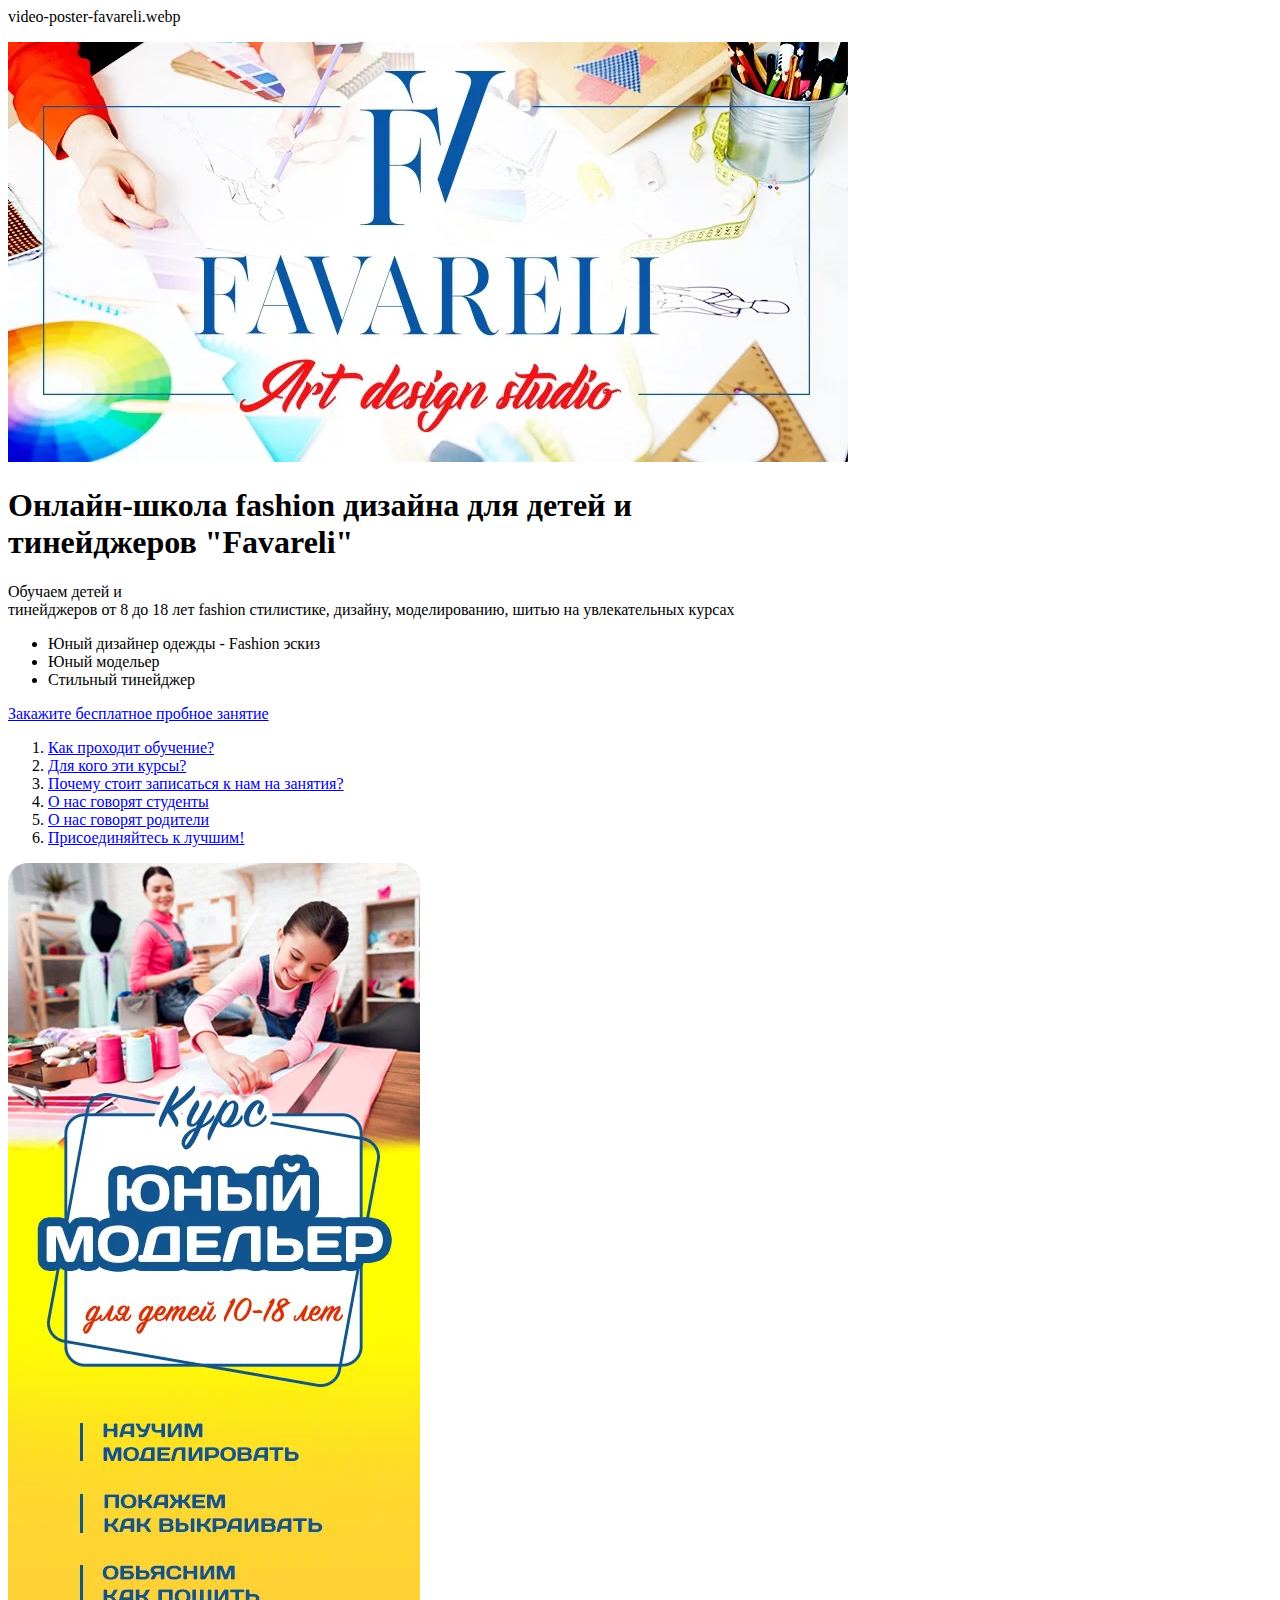
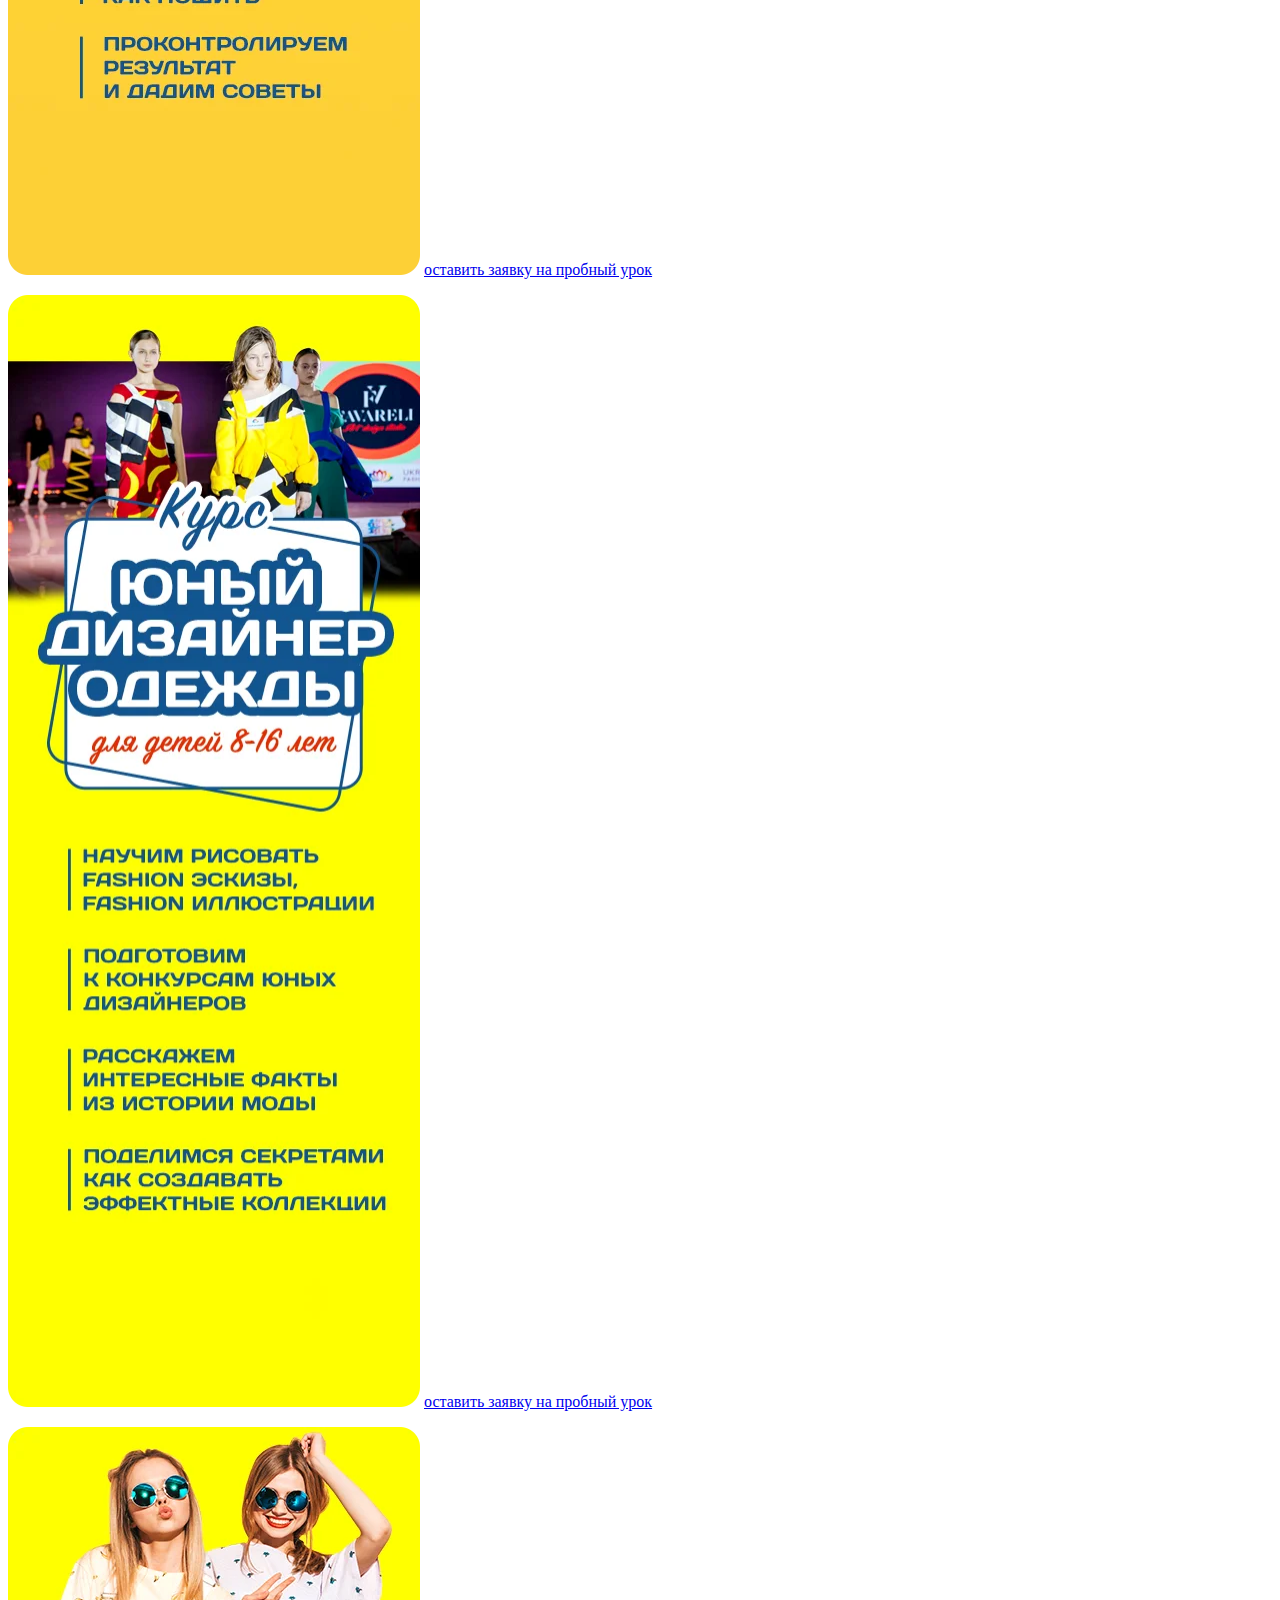
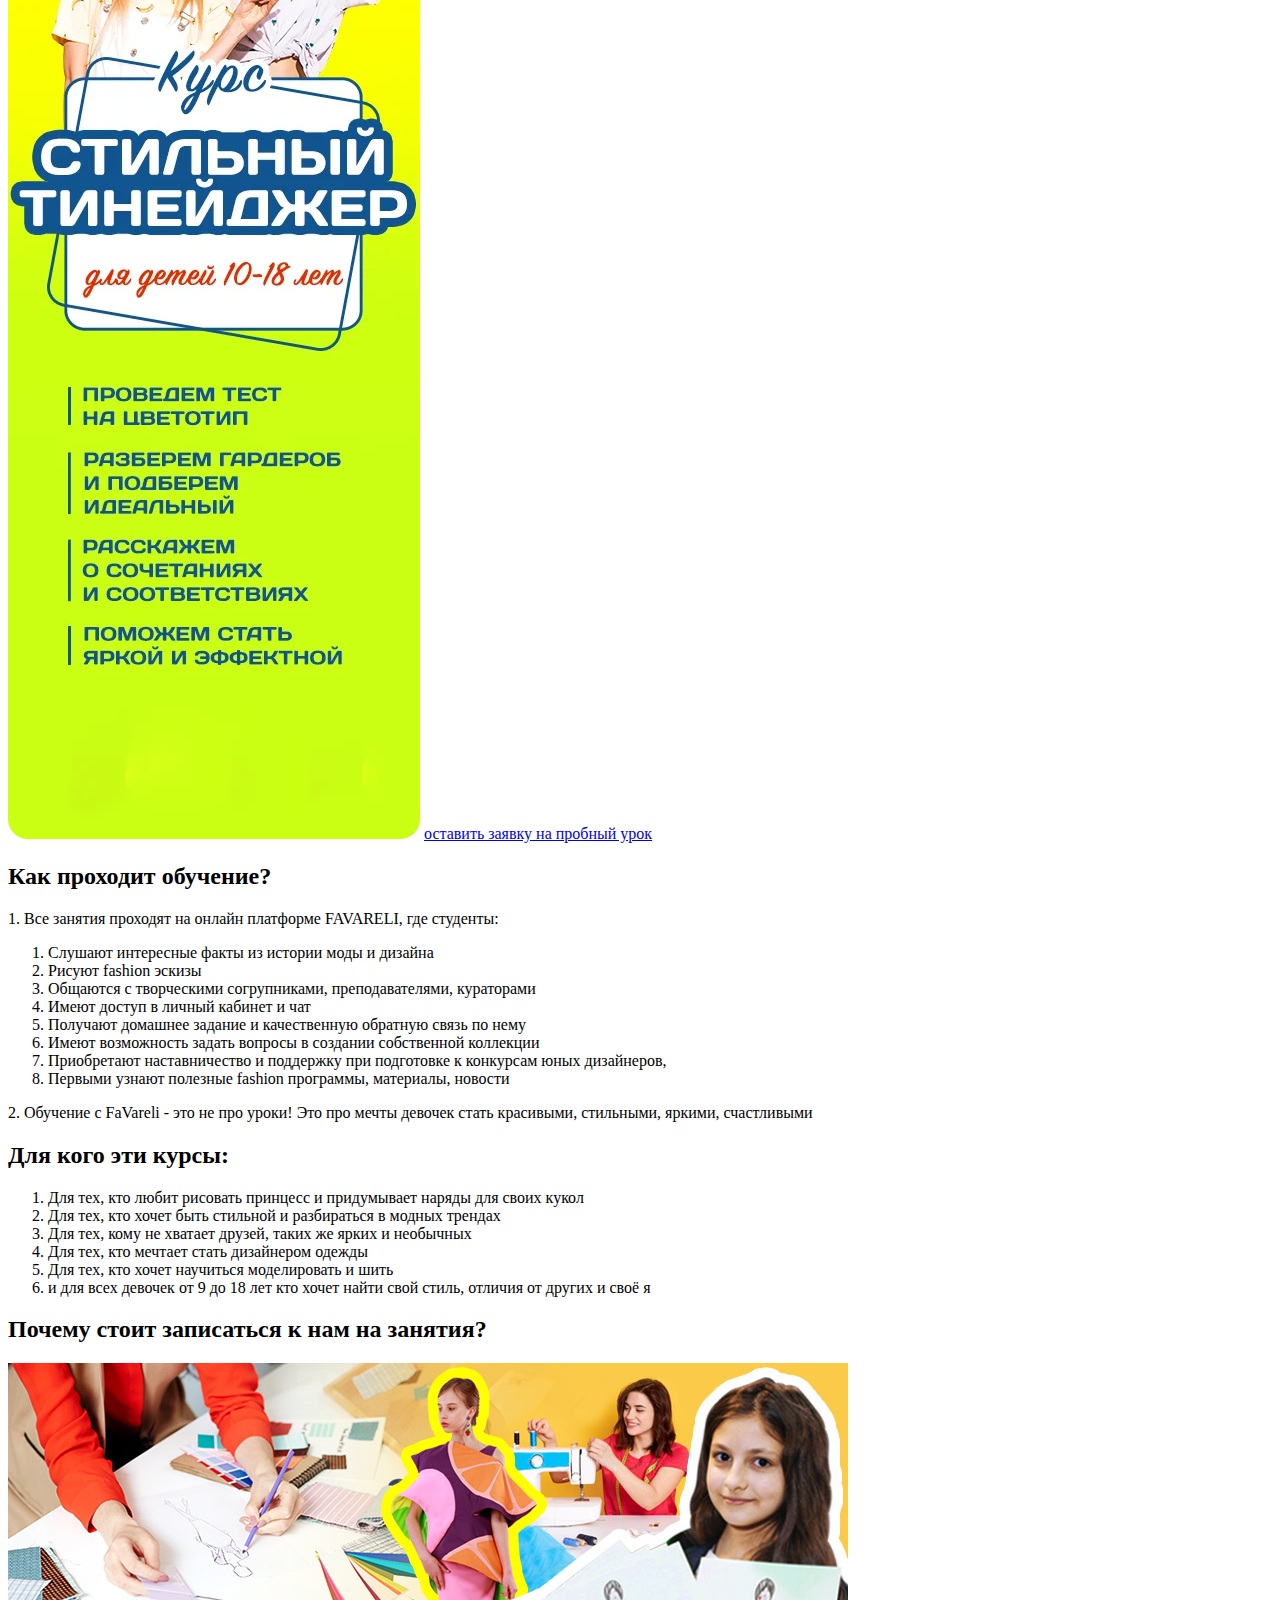
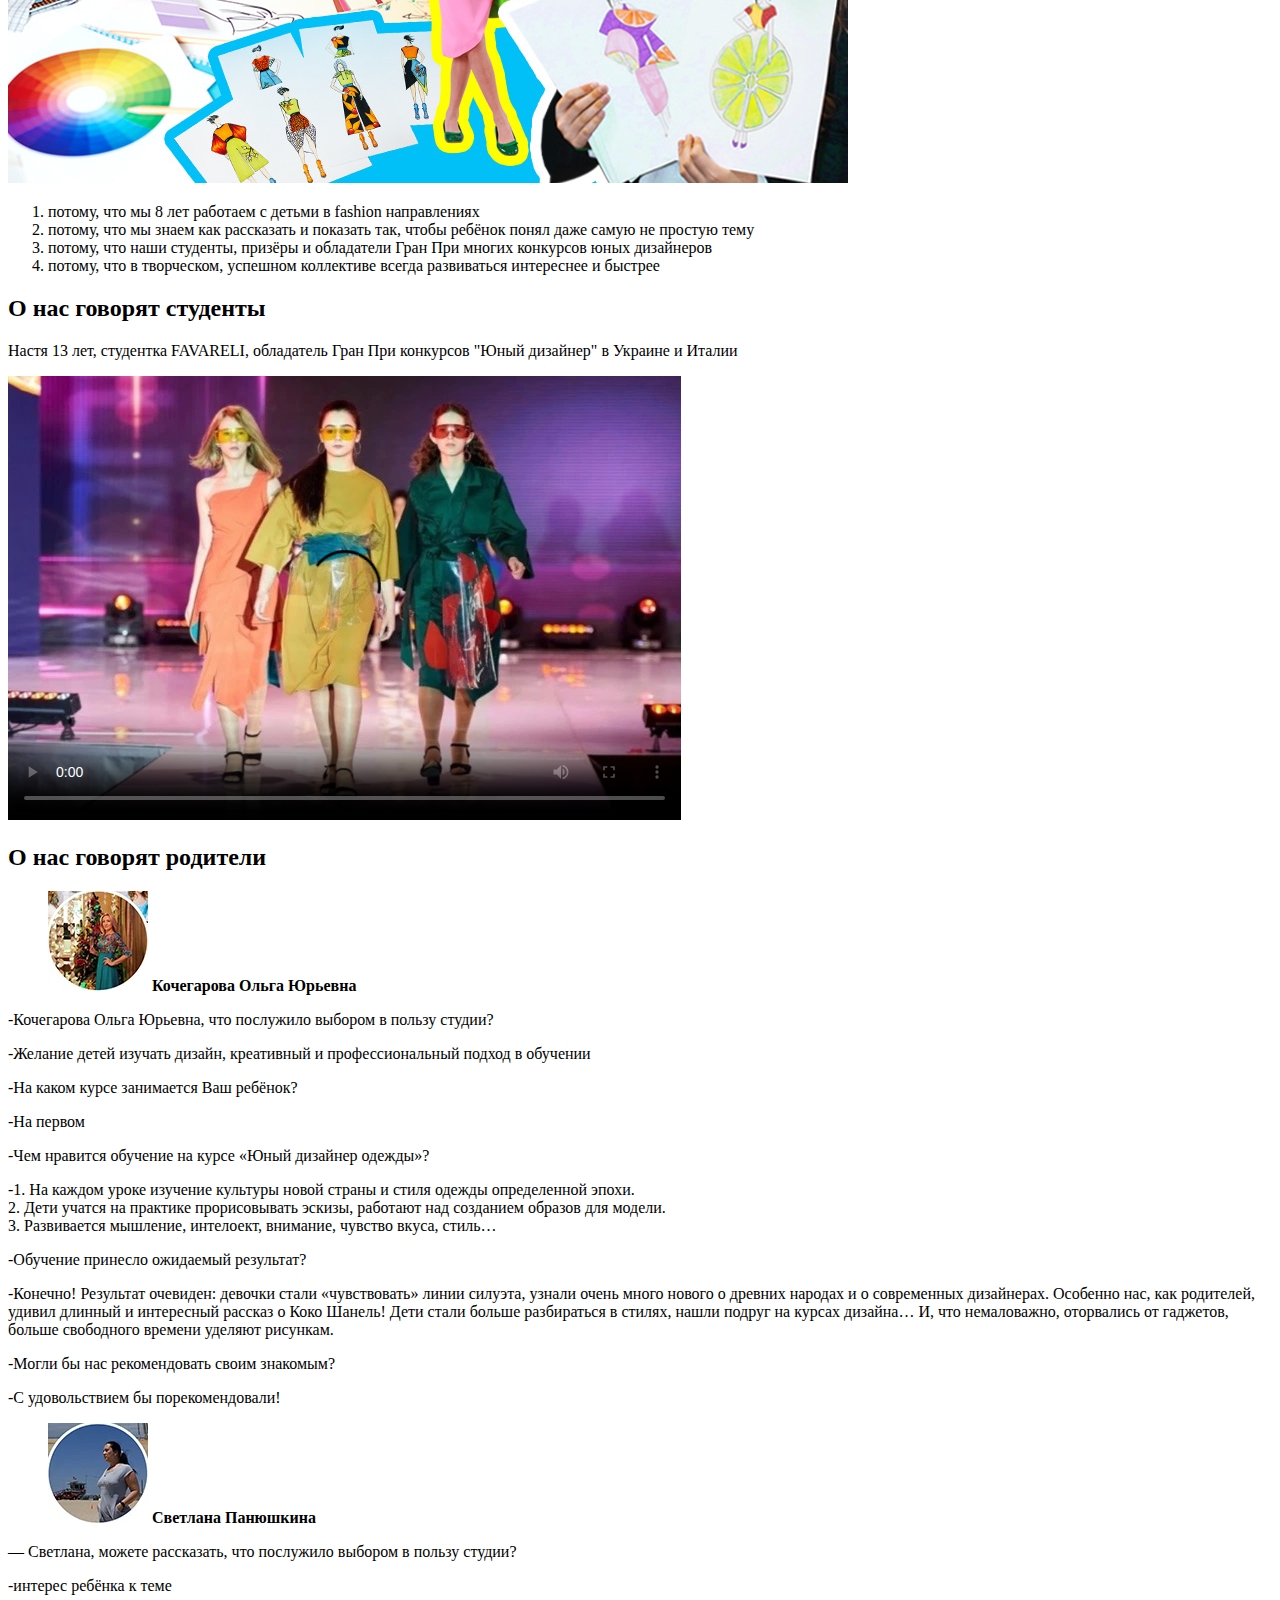
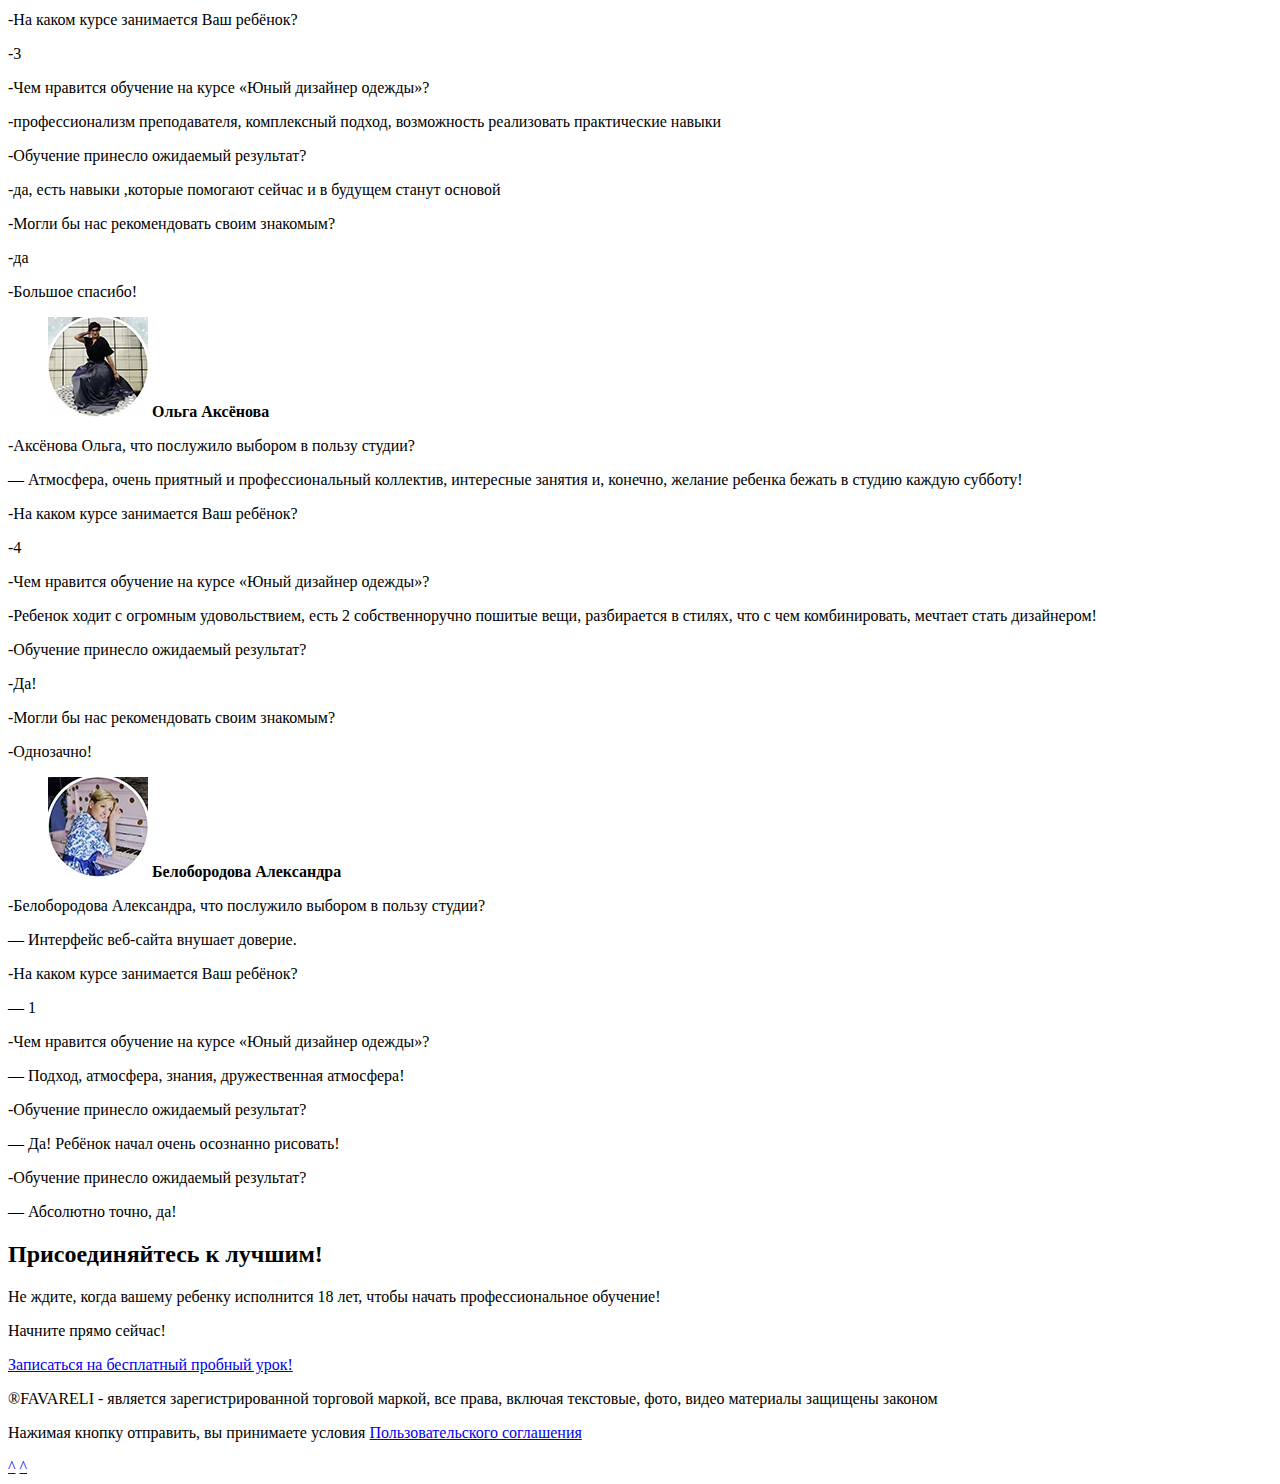
==== index.html @ 67532692 "add-high-speed-land" ====
<!doctype html>
<html class="no-js" lang="ru">
<head>
  <meta charset="utf-8">
  <link rel="icon" type="image/png" href="favicon.ico">
  <title>Онлайн-школа fashion дизайна для детей и тинейджеров Favareli</title>
  <meta name="description" content="Онлайн-школа fashion дизайна для детей и тинейджеров Favareli">
  <meta name="viewport" content="width=device-width, initial-scale=1">
  <link rel="preload" href="css/main.css" as="style">
</head>
<body>
<div id="front" class="l p">video-poster-favareli.webp
  <div class="poster-object">
    <p class="main-logo">
      <picture class="picture">
        <source srcset="./img/top-logo.webp" type="image/webp">
        <source srcset="./img/top-logo.jpg" type="image/jpeg">
        <img class="site-l" width="840" height="420" src="./img/top-logo.jpg"
             alt="Образовательный центр FaVareli">
      </picture>
    </p>
  </div>
  <h1 class="main header">Онлайн-школа fashion дизайна для детей и<br> тинейджеров "Favareli"</h1>
  <p class="intro">Обучаем детей и<br> тинейджеров от 8 до 18 лет fashion стилистике, дизайну, моделированию, шитью на
    увлекательных курсах</p>
  <ul class="directions">
    <li>Юный дизайнер одежды - Fashion эскиз</li>
    <li>Юный модельер</li>
    <li>Стильный тинейджер</li>
  </ul>
  <p class="free lesson">
    <a href="send/test/send.html">Закажите бесплатное пробное занятие</a>
  </p>
  <ol class="menu">
    <li><a href="#what">Как проходит обучение?</a></li>
    <li><a href="#who">Для кого эти курсы?</a></li>
    <li><a href="#for">Почему стоит записаться к нам на занятия?</a></li>
    <li><a href="#students">О нас говорят студенты</a></li>
    <li><a href="#parents">О нас говорят родители</a></li>
    <li><a href="#go">Присоединяйтесь к лучшим!</a></li>
  </ol>
  <div class="container">
    <div class="courses names" draggable="true">
      <p class="course name" id="courses-visible">
        <picture>
          <source srcset="./img/yunyj-modeler.webp" type="image/webp">
          <source srcset="./img/yunyj-modeler.png" type="image/png">
          <img class="uniy-modeler" width="412" height="1012" alt="Юный модельер" src="./img/yunyj-modeler.png">
        </picture>
        <a title="оставить заявку на пробный урок" class="right now one"
           href="send/modeler/send.html">оставить заявку на пробный урок</a>
      </p>
      <p class="course name">
        <picture>
          <source srcset="./img/yunyj-dizajner-odezhdy-fashion-eskiz.webp" type="image/webp">
          <source srcset="./img/yunyj-dizajner-odezhdy-fashion-eskiz.png" type="image/png">
          <img class="yunyj-dizajner" width="412" height="1112" alt="Юный дизайнер одежды - Fashion эскиз"
               src="./img/yunyj-dizajner-odezhdy-fashion-eskiz.png">
        </picture>
        <a title="оставить заявку на пробный урок" class="right now two"
           href="send/designer/send.html">оставить заявку на пробный урок</a>
      </p>
      <p class="course name">
        <picture>
          <source srcset="./img/stilnyj-tinejdzher.webp" type="image/webp">
          <source srcset="./img/stilnyj-tinejdzher.png" type="image/png">
          <img class="stilnyj-tinejdzher" width="412" height="1012" alt="Стильный тинейджер" src="./img/stilnyj-tinejdzher.png">
        </picture>
        <a title="оставить заявку на пробный урок" class="right now three"
           href="send/teenager/send.html">оставить заявку на пробный урок</a>
      </p>
    </div>
  </div>
  <div class="our lessons">
    <h2 id="what">Как проходит обучение?</h2>
    <p>1. Все занятия проходят на онлайн платформе FAVARELI, где студенты:</p>
    <ol>
      <li>Слушают интересные факты из истории моды и дизайна</li>
      <li>Рисуют fashion эскизы</li>
      <li>Общаются с творческими согрупниками, преподавателями, кураторами</li>
      <li>Имеют доступ в личный кабинет и чат</li>
      <li>Получают домашнее задание и качественную обратную связь по нему</li>
      <li>Имеют возможность задать вопросы в создании собственной коллекции</li>
      <li>Приобретают наставничество и поддержку при подготовке к конкурсам юных дизайнеров,</li>
      <li>Первыми узнают полезные fashion программы, материалы, новости</li>
    </ol>
    <p>2. Обучение с FaVareli - это не про уроки! Это про мечты девочек стать красивыми, стильными, яркими,
      счастливыми</p>
    <h2 id="who">Для кого эти курсы:</h2>
    <ol>
      <li>Для тех, кто любит рисовать принцесс и придумывает наряды для своих кукол</li>
      <li>Для тех, кто хочет быть стильной и разбираться в модных трендах</li>
      <li>Для тех, кому не хватает друзей, таких же ярких и необычных</li>
      <li>Для тех, кто мечтает стать дизайнером одежды</li>
      <li>Для тех, кто хочет научиться моделировать и шить</li>
      <li>и для всех девочек от 9 до 18 лет кто хочет найти свой стиль, отличия от других и своё я</li>
    </ol>
    <h2 id="for">Почему стоит записаться к нам на занятия?</h2>
    <p class="otzivi-logo">
      <picture>
        <source srcset="./img/otzivi-logo.jpg" type="image/jpeg">
        <source srcset="./img/otzivi-logo.webp" type="image/webp">
        <img class="otzivi-logo site-l" width="840" height="420" alt="Образовательный центр FaVareli"
             src="./img/otzivi-logo.webp">
      </picture>
    </p>
    <ol>
      <li>потому, что мы 8 лет работаем с детьми в fashion направлениях</li>
      <li>потому, что мы знаем как рассказать и показать так, чтобы ребёнок понял даже самую не простую тему</li>
      <li>потому, что наши студенты, призёры и обладатели Гран При многих конкурсов юных дизайнеров</li>
      <li>потому, что в творческом, успешном коллективе всегда развиваться интереснее и быстрее</li>
    </ol>
  </div>
  <div class="video">
    <h2 id="students">О нас говорят студенты</h2>
    <p class="they say">Настя 13 лет, студентка FAVARELI, обладатель Гран При конкурсов "Юный дизайнер" в Украине и
      Италии</p>
    <div class="poster-object">
      <div class="container">
        <video controls="" poster="./img/video-poster-favareli.webp">
          <source src="./video/video-testimotions.mp4" type="video/mp4">
        </video>
      </div>
    </div>
  </div>
  <div id="parents" class="testemotions">
    <h2>О нас говорят родители</h2>
    <div class="container">
      <div class="parents">
        <div class="emotions" id="emotions-visible">
          <figure class="photo">
            <picture>
              <source srcset="./img/olga-kochegarova.webp" type="image/webp">
              <source srcset="./img/olga-kochegarova.jpeg" type="image/jpeg">
              <img width="100" height="100" class="portrait" src="./img/olga-kochegarova.jpeg"
                   alt="Кочегарова Ольга Юрьевна">
            </picture>
            <strong class="caption-text">Кочегарова Ольга Юрьевна</strong>
          </figure>
          <p>-Кочегарова Ольга Юрьевна, что послужило выбором в пользу студии?</p>
          <p>-Желание детей изучать дизайн, креативный и профессиональный подход в обучении</p>
          <p>-На каком курсе занимается Ваш ребёнок?</p>
          <p>-На первом</p>
          <p>-Чем нравится обучение на курсе «Юный дизайнер одежды»?</p>
          <p>-1. На каждом уроке изучение культуры новой страны и стиля одежды определенной эпохи.<br>
            2. Дети учатся на практике прорисовывать эскизы, работают над созданием образов для модели.<br>
            3. Развивается мышление, интелоект, внимание, чувство вкуса, стиль…</p>
          <p>-Обучение принесло ожидаемый результат?</p>
          <p>-Конечно! Результат очевиден: девочки стали «чувствовать» линии силуэта, узнали очень много
            нового о
            древних
            народах и о современных дизайнерах. Особенно нас, как родителей, удивил длинный и интересный
            рассказ о Коко
            Шанель! Дети стали больше разбираться в стилях, нашли подруг на курсах дизайна… И, что
            немаловажно,
            оторвались
            от
            гаджетов, больше свободного времени уделяют рисункам.</p>
          <p>-Могли бы нас рекомендовать своим знакомым?</p>
          <p>-С удовольствием бы порекомендовали!</p>
        </div>
        <div class="emotions">
          <figure class="photo">
            <picture>
              <source srcset="./img/svetlana-panushkina.webp" type="image/webp">
              <source srcset="./img/svetlana-panushkina.jpeg" type="image/jpeg">
              <img width="100" height="100" class="portrait" src="./img/svetlana-panushkina.jpeg"
                   alt="Панюшкина Светлана">
            </picture>
            <strong class="caption-text">Светлана Панюшкина</strong>
          </figure>
          <p>— Светлана, можете рассказать, что послужило выбором в пользу студии?</p>
          <p>-интерес ребёнка к теме</p>
          <p>-На каком курсе занимается Ваш ребёнок?</p>
          <p>-3</p>
          <p>-Чем нравится обучение на курсе «Юный дизайнер одежды»?</p>
          <p>-профессионализм преподавателя, комплексный подход, возможность реализовать практические
            навыки</p>
          <p>-Обучение принесло ожидаемый результат?</p>
          <p>-да, есть навыки ,которые помогают сейчас и в будущем станут основой</p>
          <p>-Могли бы нас рекомендовать своим знакомым?</p>
          <p>-да</p>
          <p>-Большое спасибо!</p>
        </div>
        <div class="emotions">
          <figure class="photo">
            <picture>
              <source srcset="./img/olga-aksyonova.webp" type="image/webp">
              <source srcset="./img/olga-aksyonova.jpeg" type="image/jpeg">
              <img class="portrait" width="100" height="100" src="./img/olga-aksyonova.jpeg"
                   alt="Ольга Аксёнова">
            </picture>
            <strong class="caption-text">Ольга Аксёнова</strong>
          </figure>
          <p>-Аксёнова Ольга, что послужило выбором в пользу студии?</p>
          <p>— Атмосфера, очень приятный и профессиональный коллектив, интересные занятия и, конечно, желание
            ребенка
            бежать
            в студию каждую субботу!</p>
          <p>-На каком курсе занимается Ваш ребёнок?</p>
          <p>-4</p>
          <p>-Чем нравится обучение на курсе «Юный дизайнер одежды»?</p>
          <p>-Ребенок ходит с огромным удовольствием, есть 2 собственноручно пошитые вещи, разбирается в
            стилях, что с
            чем
            комбинировать, мечтает стать дизайнером!</p>
          <p>-Обучение принесло ожидаемый результат?</p>
          <p>-Да!</p>
          <p>-Могли бы нас рекомендовать своим знакомым?</p>
          <p>-Однозачно!</p>
        </div>
        <div class="emotions">
          <figure class="photo">
            <picture>
              <source srcset="./img/inna-beloborodova.webp" type="image/webp">
              <source srcset="./img/inna-beloborodova.jpeg" type="image/jpeg">
              <img class="portrait" width="100" height="100" src="./img/inna-beloborodova.jpeg"
                   alt="Белобородова Александра">
            </picture>
            <strong class="caption-text">Белобородова Александра</strong>
          </figure>
          <p>-Белобородова Александра, что послужило выбором в пользу студии?</p>
          <p>— Интерфейс веб-сайта внушает доверие.</p>
          <p>-На каком курсе занимается Ваш ребёнок?</p>
          <p>— 1</p>
          <p>-Чем нравится обучение на курсе «Юный дизайнер одежды»?</p>
          <p>— Подход, атмосфера, знания, дружественная атмосфера!</p>
          <p>-Обучение принесло ожидаемый результат?</p>
          <p>— Да! Ребёнок начал очень осознанно рисовать!</p>
          <p>-Обучение принесло ожидаемый результат?</p>
          <p>— Абсолютно точно, да!</p>
        </div>
      </div>
    </div>
  </div>
  <div class="let go">
    <h2 id="go">Присоединяйтесь к лучшим!</h2>
    <p>Не ждите, когда вашему ребенку исполнится 18 лет, чтобы начать
      профессиональное обучение!
    <p>Начните прямо сейчас!</p>
    <p><a href="send/test/send.html">Записаться на бесплатный пробный урок!</a></p>
  </div>
  <div id="bottom" class="footer">
    <p>&reg;FAVARELI - является зарегистрированной торговой маркой, все права, включая текстовые, фото, видео
      материалы
      защищены законом</p>
    <p class="law">Нажимая кнопку отправить, вы принимаете условия <a
      href="https://study.favareli.com.ua/polzovatelskoe-soglashenie/">Пользовательского соглашения</a></p>
  </div>
  <a id="move-down" href="#bottom">^</a>
  <a id="move" href="#front">^</a>
</div>
<script src="js/simple.js"></script>
</body>
</html>
---- css/main.css ----
@font-face {
  font-family: days;
  font-style: normal;
  font-weight: 400;
  src: local('Days'), local('Days-Regular'), url('days.woff') format('woff'), url('../css/days.ttf') format('truetype');
  font-display: swap;
}

#ie11 {
  width: 1600px;
}

body {
  background-color: #fffbf3;
  scroll-behavior: smooth;
}

.site-l, .picture, .video video {
  margin: 30px auto;
  display: block;
  border-radius: 15px;
}

h1, h2, h3 {
  color: #25292E;
  text-align: center;
}

h1, h2, h3, p, li, a, .caption-text {
  font-family: 'Days', arial, serif;
}

h2 {
  font-size: 60px;
  margin: 100px 0;
}

p, li, a {
  color: #25292E;
  font-weight: 600;
}

.intro {
  text-align: center;
  font-size: 30px;
  max-width: 795px;
  margin: 50px auto;
  background-color: rgb(17, 84, 143);
  padding: 15px 10px;
  border-radius: 15px;
  color: white;
  text-shadow: 0 0 2px rgb(0, 0, 0);
}

.directions {
  max-width: 620px;
  margin: 40px auto;
  padding: 0 10px;
}

.directions li {
  text-transform: capitalize;
}

.lessons li {
  font-weight: 100;
}

li {
  list-style-type: none;
  font-size: 30px;
  margin-left: 40px;
  margin-right: 10px;
  line-height: 45px;
}

li::before {
  content: '';
  background-color: #11548f;
  height: 20px;
  width: 20px;
  display: block;
  position: absolute;
  margin: 1.1% 0 0 -40px;
  border-radius: 10px;
}

.container .courses.names {
  max-width: 500px;
  margin: auto;
}

.free.lesson {
  text-align: center;
  margin-top: 0;
}

#front .menu {
  max-width: 759px;
  margin: 100px auto;
  padding: 0 40px;
}

.menu ::before {
  background-color: red;
  border-radius: 5px;
}

.menu a {
  display: block;
  padding: 5px 20px;
  border-radius: 5px;
  transition: all .7s;
}

.menu a:hover {
  background-color: #5d53ff;
  color: white;
  text-shadow: 0 0 4px #000;
  box-shadow: 0 0 3px 1px #000;
  text-decoration: none;
}

.menu li:hover::before {
  background-color: #5d53ff;
  transition: background-color .7s;
  box-shadow: 0 0 3px 1px #000;
}

a:visited {
  opacity: .5
}

.free.lesson a {
  border: 2px solid #11548f;
  text-decoration: none;
  border-radius: 10px;
  display: inline-block;
  padding: 15px;
  font-size: 25px;
  margin: 0 5px;
  background-color: rgba(255, 255, 0, 0.25);
  transition: all .7s;
}

.free.lesson a:hover {
  background-color: #f8fe00;
  color: #11548f;
}

.main.header {
  text-shadow: 0 0 2px #afafaf;
  text-align: center;
  margin: 70px auto;
  font-size: 80px;
  line-height: 90px;
  padding: 0 10px;
}

.l.p, body {
  margin: 0 auto;
  padding: 0;
}

figure.photo {
  display: flex;
  flex-direction: row;
  justify-content: center;
  align-content: center;
  align-items: center;
  margin: 30px auto;
  position: relative;
  background-color: white;
  padding: 30px 15px;
  border-radius: 8px;
}

p {
  margin: 100px 0;
  font-weight: 100;
}

.course.name {
  height: 1012px;
}

.they.say, .lessons p {
  text-align: center;
  font-size: 30px;
  padding: 0;
  margin: 60px 10px;
}

.lessons p {
  font-variant-caps: titling-caps;
  font-style: italic;
  margin: 90px 10px;
}

.right.now, .let.go a {
  position: absolute;
  left: 0;
  right: 0;
  margin: auto;
  width: 315px;
  height: auto;
  text-align: center;
  background: linear-gradient(0deg, rgb(227, 1, 1) 0%, rgb(255, 52, 52) 64%, rgb(255, 0, 0) 100%);
  color: #fff;
  text-decoration: none;
  font-size: 20px;
  border-radius: 22px;
  line-height: 22px;
  border: 2px solid #fff;
  text-transform: uppercase;
  font-weight: 900;
  padding: 8px 0;
  box-shadow: 0 5px 12px 0 #636363;
}

.right.now:hover {
  /* box-shadow: 0 -5px 12px 0 #636363; */
  /* transition: all .7s; */
}

.one, .three {
  bottom: 55px;
}

.two {
  bottom: 78px;
}

.video .container, .main-logo {
  position: relative;
  background-color: #feff01;
  padding: 100px 0;
  margin: 50px 0;
}

.poster-object {
  background-color: #feff01;
  padding: 10px 0;
}

#front .main-logo {
  margin: 0 auto;
  max-width: 1200px;
}

.main-logo, h1, h2, .video .container, .parents, div.let.go, .lessons, .container {
  max-width: 1600px;
  margin-left: auto;
  margin-right: auto;
}

.parents {
  background-color: rgba(254, 255, 1, 0.49);
  border-radius: 20px;
}

.parents, .courses.names {
  position: relative;
}

.main-logo .site-l {
  z-index: 1;
  position: relative;
  height: auto;
  width: 70%;
  max-width: 70%;
  margin: auto;
}

.video video {
  max-width: 75%;
  display: block;
  border-radius: 15px;
  position: relative;
  z-index: 3;
  margin: auto;
}

.video .container::after, .video .container::before, .main-logo::after, .main-logo::before {
  content: '';
  border: 3px solid #11548f;
  height: 80%;
  width: 80%;
  margin: auto;
  display: block;
  position: absolute;
  top: 0;
  bottom: 0;
  left: 0;
  right: 0;
  z-index: 0;
  border-radius: 5% / 10%;
}

.video .container::before, .main-logo::before {
  transform: rotate(4deg);
  background-color: transparent;
}

.video .container::after, .main-logo::after {
  transform: rotate(-3deg);
  background-color: #fff;
}

.parents p {
  line-height: 30px;
  font-size: 20px;
  margin: 15px 0;
  padding: 0 30px;
}

.emotions, .course.name {
  width: 96%;
  padding: 2%;
  height: inherit;
  background-color: white;
  display: none;
}

.emotions:nth-child(odd) {
  background-color: #fff3ac;
}

.emotions:nth-child(even) {
  background-color: #dddaff;
}

.course.name {
  margin: auto;
  padding: 0;
  width: 412px;
  height: 1112px;
  display: none;
  border-radius: 23px;
  box-shadow: 0 0 13px 8px #bfbfbf;
}

.course.name:nth-child(1) {
  background-color: #fdd036;
}

.course.name:nth-child(3) {
  background-color: #cafe12;
}

.portrait {
  border-radius: 50px;
  width: 100px;
  height: 100px;
}

.caption-text {
  font-size: 28px;
  text-align: left;
  color: rgba(17, 84, 143, 1);
  margin: 0 0 0 15px;
  max-width: 241px;
}

.cta.go.intro a {
  display: block;
  background: linear-gradient(0deg, rgb(227, 1, 1) 0%, rgb(255, 52, 52) 64%, rgb(255, 0, 0) 100%);
  padding: 10px 15px;
  text-align: center;
  color: white;
  border-radius: 10px;
  font-weight: 900;
  font-size: 20px;
  text-decoration: none;
  margin: 10px auto;
  text-shadow: 0 0 7px #000;
  width: 300px;
  box-shadow: 5px 5px 12px 0 #636363;
  border: 2px solid #fff;
}

.let.go {
  background-color: transparent;
  padding: 5px 10px;
  margin: 30px 5px;
  border-radius: 15px;
}

.let.go h2, .video h2, .testemotions h2, .our.lessons h2 {
  position: relative;
  color: #fff;
  text-shadow: 0 0 4px black;
  padding: 0 20px;
}

.let.go h2::before, .let.go h2::after, .video h2::before, .video h2::after, .testemotions h2::after, .testemotions h2::before, .our.lessons h2::before, .our.lessons h2::after {
  content: '';
  border: 3px solid rgba(17, 84, 143, 0.83);
  width: 97%;
  height: 117%;
  display: block;
  border-radius: 15px;
  position: absolute;
  transform: rotate(1deg);
  left: 0;
  right: 0;
  top: -6px;
  margin: auto;
  z-index: -1;
}

.let.go h2::after, .video h2::after, .testemotions h2::after, .our.lessons h2::after {
  transform: rotate(-1deg);
  background-color: rgba(17, 84, 143, 0.83);
}

.let.go p {
  font-size: 40px;
  margin: 30px 20px;
}

.let.go a {
  display: block;
  position: static;
  margin: auto;
}

.let.go a:hover, .right.now:hover {
  color: #c2c3fb;
  border-color: #2200ff;
  transition: all .7s;
}

.footer {
  border-top: 1px solid #9d9d9d;
  padding: 20px 10px;
  margin: 20px 0 0;
  background-color: #e2e2e2;
}

.footer p {
  font-size: 10px;
  text-align: center;
  margin: 10px 0;
}

.law {
  margin: 0;
}

@media (max-width: 400px) {
  #front h1, #front h2, #front p, #front li, #front a {
    font-size: 20px;
    line-height: 25px;
  }

  #front h1 {
    font-size: 30px;
    line-height: 35px;
  }

  .emotions {
    width: auto;
    margin: auto;
  }

  .uniy-modeler {
    width: 282px;
    height: 692px;
  }

  .yunyj-dizajner {
    width: 412px;
    height: 1112px;
  }

  .stilnyj-tinejdzher {
    width: 412px;
    height: 1012px;
  }

  .otzivi-logo {
    width: 300px;
    height: 150px;
  }
}

@media (max-width: 450px) {
  #front .courses.names, #front .container {
    width: 100%;
  }

  #front .courses.names {
    width: inherit;
    height: auto;
  }

  .courses .course.name {
    width: 100%;
    height: auto;
  }

  .courses .course.name img {
    width: 100%;
  }

  .right.now {
    width: 96%;
    bottom: 5%;
  }
}

@media (max-width: 1600px) {
  .courses.names {
    height: 1120px;
  }
}

@media (min-width: 1240px) {
  .container .courses.names {
    width: 1236px;
    max-width: 1236px;
    display: flex;
    flex-direction: row;
    align-items: center;
  }

  .courses .prev, .courses .next, #move-down.hide {
    display: none;
  }

  #move-down.un-hide {
    display: block;
  }

  .course.name {
    display: block;
    position: relative;
  }

  #front .names .prev, #front .names .next {
    display: none;
  }

  #front .container .course.name {
    display: block;
    position: relative;
    margin: initial;
  }

  .course.name:nth-child(1), .course.name:nth-child(3), .course.name:nth-child(1) img, .course.name:nth-child(3) img {
    height: 1012px;
    width: 412px;
  }
}

@media (max-width: 839px) {
  #courses-visible {
    animation-duration: 2s;
    animation-name: slidein;
  }
}

@media (min-width: 840px) and (max-width: 1239px) {
  .container .courses.names {
    display: flex;
    width: 830px;
    max-width: 830px;
  }

  #courses-visible + .course.name {
    display: block;
  }

  .course.name {
    position: relative;
  }

  #front #courses-visible, #front .course.name {
    position: relative;
  }

  #front #courses-visible, #front #courses-visible + .course.name {
    display: block;
  }

  #front p.course.name {
    display: none;
  }

  #front .course.name {
    display: block;
  }

  #front .two {
    bottom: 55px;
  }
}

@media (max-width: 1150px) {
  .main-logo .site-l, .otzivi-logo .site-l {
    width: 70%;
    height: auto;
    margin: 6% auto;
  }
}

@media (max-width: 900px) {
  .main.header {
    font-size: 45px;
    line-height: 50px;
  }

  #front h2 {
    font-size: 30px;
    margin: 80px 5px 30px;
    padding: 15px 10px;
  }

  .let.go p, p {
    font-size: 20px;
    margin: 20px auto;
  }

  .intro {
    margin-right: 15px;
    margin-left: 15px;
  }

  .video .container, .main-logo {
    padding: 10px 0;
  }

  .video .container {
    padding: 40px 0;
  }
}

@media (max-width: 300px) {
  h1, h2, ul, p.intro, ul.directions, div.cta.go.intro {
    margin-right: 5px;
    margin-left: 5px;
  }

  #front .let.go a {
    width: auto;
  }

  #front h2 {
    word-break: break-all;
  }

  .courses.names {
    height: auto;
  }
}

@media (max-width: 650px) {
  div.let.go {
    margin: 0;
  }

  .main.header, .intro, .let.go h2, .video h2, .testemotions h2, .our.lessons h2 {
    font-size: 25px;
    margin: 40px auto;
  }

  .main.header {
    font-size: 35px;
  }

  .intro {
    margin-left: 5px;
    margin-right: 5px;
  }

  p, .they.say, .lessons p, li, a, .caption-text {
    font-size: 20px;
    line-height: 25px;
    margin: 5px auto;
  }

  .free.lesson {
    margin: 40px auto;
  }

  #front ol {
    margin: 40px 10px;
    padding: 0;
  }

  li::before {
    margin-left: -30px;
    margin-top: 10px;
    width: 15px;
  }

  figure.photo {
    flex-direction: column;
    align-items: center;
  }

  .caption-text {
    text-align: center;
  }

  .parents p {
    font-size: 15px;
    line-height: 25px;
  }
}

a#move, a#move-down {
  display: block;
  position: fixed;
  height: 40px;
  line-height: 50px;
  width: 40px;
  background-color: #ec1111;
  bottom: 5px;
  right: 5px;
  font-size: 40px;
  text-align: center;
  border-radius: 5px;
  text-decoration: none;
  opacity: 0.2;
  z-index: 1;
  color: #fff;
}

a#move:hover, #move-down:hover {
  opacity: 1;
}

#move-down {
  top: 5px;
  transform: rotate(180deg);
}

span.prev, span.next {
  background: url(../img/prev.png) center no-repeat transparent;
  display: block;
  width: 30px;
  position: absolute;
  top: 0;
  bottom: 0;
  margin: auto;
  z-index: 1;
  height: 100%;
}

span.prev {
  left: 0;
}

span.prev:hover, span.next:hover {
  box-shadow: 0 0 2px black;
  background-color: rgba(233, 255, 0, 0.24);
  transition: all .7s;
}

span.prev:active, span.next:active {
  background-color: rgb(255, 0, 0);
}

span.next {
  background: url(../img/next.png) center no-repeat transparent;
  right: 0;
}

#emotions-visible, #courses-visible {
  display: block;
}

#emotions-visible, #courses-visible {
  animation: Emotions 1s;
}

#courses-visible + p, .disappear {
  animation-duration: 2s;
  animation-name: slidein;
}

@keyframes slidein {
  from {
    opacity: 0;
  }

  to {
    opacity: 1;
  }
}


@keyframes Emotions {
  from {
    opacity: 0;
    filter: grayscale(100%) brightness(10) blur(20px);
  }

  to {
    opacity: 1;
    filter: grayscale(0) brightness(1) blur(0);
  }
}
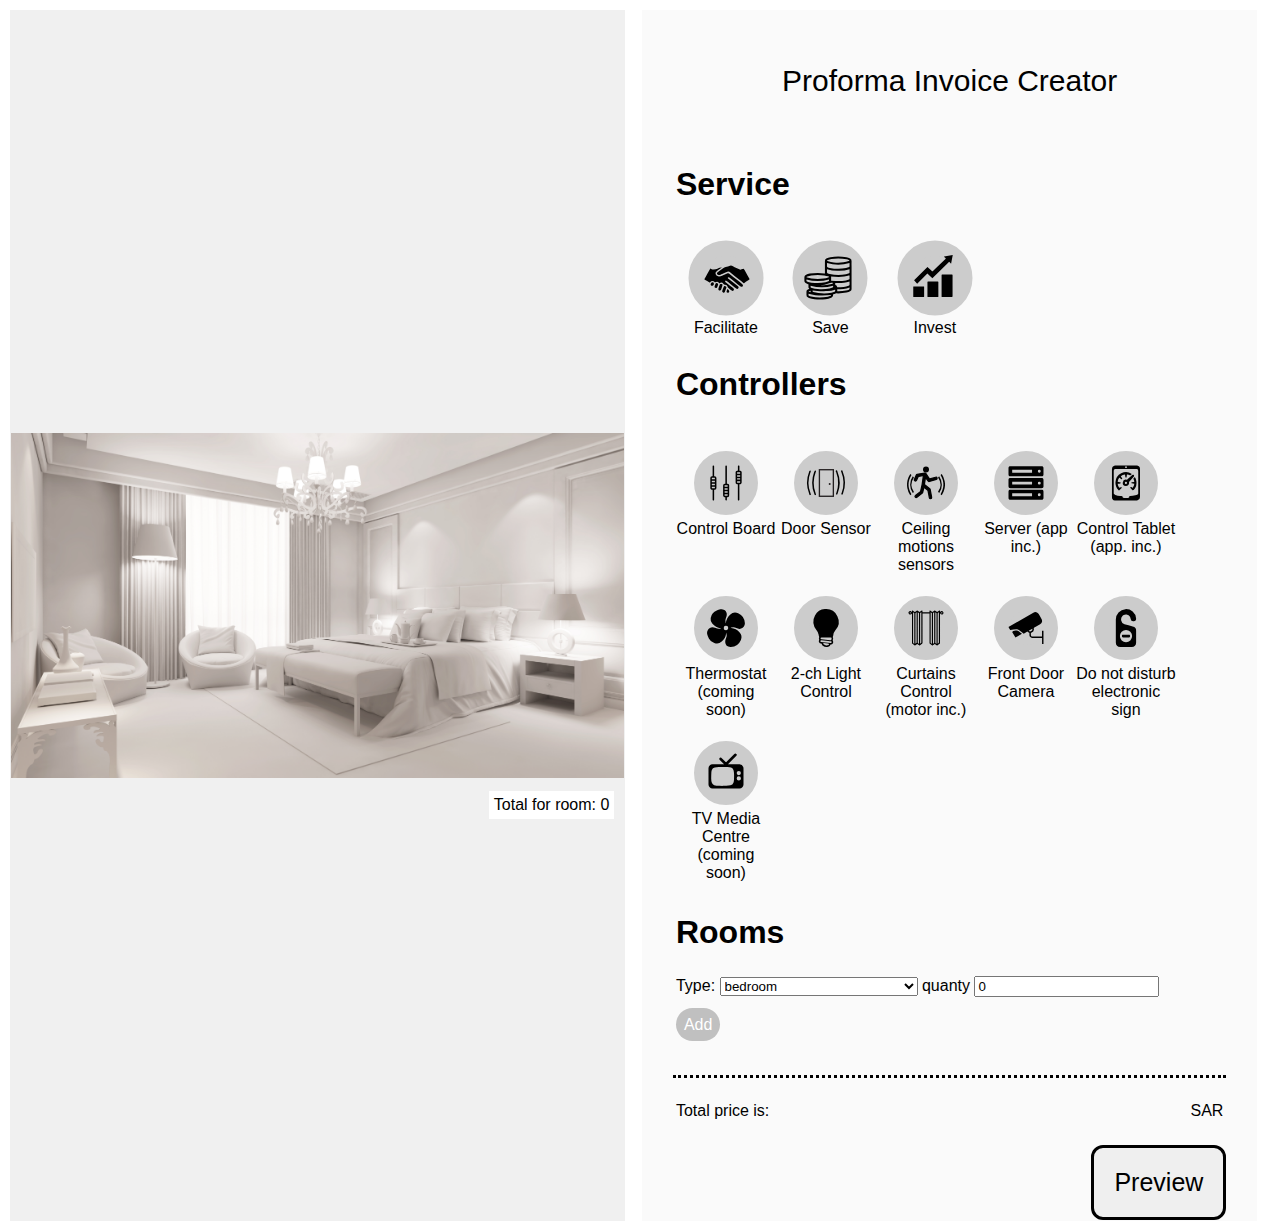
==== commit 297688a5: "add-high-speed-land" ====
--- a/index.html
+++ b/index.html
@@ -1,255 +1,363 @@
 <!doctype html>
-<html class="no-js" lang="ru">
+<html lang="en" class="no-js">
 <head>
-  <meta charset="utf-8">
-  <link rel="icon" type="image/png" href="favicon.ico">
-  <title>Онлайн-школа fashion дизайна для детей и тинейджеров Favareli</title>
-  <meta name="description" content="Онлайн-школа fashion дизайна для детей и тинейджеров Favareli">
-  <meta name="viewport" content="width=device-width, initial-scale=1">
-  <link rel="preload" href="css/main.css" as="style">
+  <link rel="icon" href="http://archiwum.zip/favicon.ico" type="image/x-icon">
+  <meta charset="UTF-8">
+  <meta name="viewport" content="width=device-width, initial-scale=1, maximum-scale=1, user-scalable=no">
+  <link rel="stylesheet" href="css/reset.css"> <!-- CSS reset -->
+  <link rel="stylesheet" href="css/style.css"> <!-- Resource style -->
+  <link rel="stylesheet" type="text/css" href="css/normalize.css">
+  <link rel="stylesheet" type="text/css" href="css/demo.css">
+  <link rel="stylesheet" type="text/css" href="css/component.css">
+  <title>Proforma Invoice Creator</title>
 </head>
+
 <body>
-<div id="front" class="l p">video-poster-favareli.webp
-  <div class="poster-object">
-    <p class="main-logo">
-      <picture class="picture">
-        <source srcset="./img/top-logo.webp" type="image/webp">
-        <source srcset="./img/top-logo.jpg" type="image/jpeg">
-        <img class="site-l" width="840" height="420" src="./img/top-logo.jpg"
-             alt="Образовательный центр FaVareli">
-      </picture>
-    </p>
+<div class="dont-print-no" id="cakeform">
+  <tbody>
+  <table width="99%">
+    <tr>
+      <td bgcolor="#f0f0f0" width="49%">
+        <div class="cd-product-wrapper">
+          <img class="room-total" src="img/cd-app-image.jpg" alt="Preview image">
+          <ul>
+            <li id="ControllersMap0" class="cd-single-point" style="display: none;">
+              <a class="cd-img-replace" href="#0">More</a>
+              <div class="cd-more-info cd-top">
+                <h2>Control Board</h2>
+                <p><img src="img/label/1.jpg">
+                <div style="height:140px;width:190px;border:0px solid #ccc;font:14px/26px helvetica neue ;overflow:auto;">
+                  The XO1 Control Board 4.2 is a fully customisable board that was designed by XO1
+                  engineers to control main power of the property that includes all lightings and air
+                  conditioning. It reads the room temperature, motion activity in the room, and door
+                  status and makes the decision whether to switch the power on or off using
+                  pre-defined paramaters (such as turn AC on when the temperature is 40 degrees). This
+                  board is fitted above the ceiling in a plastic box and requires to be connected to
+                  the mains Contactor (Relay) in additino to an emergency switch. Unit price is 400
+                  SAR.
+                </div>
+                </p>
+                <a href="#0" class="cd-close-info cd-img-replace">Close</a>
+              </div>
+            </li> <!-- .cd-single-point -->
+
+            <li id="ControllersMap1" class="cd-single-point" style="display: none;">
+              <a class="cd-img-replace" href="#0">More</a>
+              <div class="cd-more-info cd-top">
+                <h2>Door Sensor</h2>
+                <p><img src="img/label/1.jpg">
+                <div style="height:140px;width:190px;border:0px solid #ccc;font:14px/26px helvetica neue ;overflow:auto;">
+                  Door sensors are fitted next to the main door of the property. It is required to
+                  monitor presence of people inside the room by checking motion after each door
+                  movement, if there is a movement right after the door was closed, then a person or
+                  more have just come inside the room and according to that the power will remain on
+                  until the door the open again and vice versa. It requires The Control Board to
+                  operate. Unit Price: 150 SAR.
+                </div>
+                </p>
+                <a href="#0" class="cd-close-info cd-img-replace">Close</a>
+              </div>
+            </li> <!-- .cd-single-point -->
+
+            <li id="ControllersMap2" class="cd-single-point" style="display: none;">
+              <a class="cd-img-replace" href="#0">More</a>
+              <div class="cd-more-info cd-bottom">
+                <h2>Ceiling motions sensors</h2>
+                <p><img src="img/label/1.jpg">
+                <div style="height:140px;width:190px;border:0px solid #ccc;font:14px/26px helvetica neue ;overflow:auto;">
+                  The motion sensors detect change in heat within its range and thus knows whether
+                  there is someone in the room or not. Using the Control Board it can turn the power
+                  on or off depending on presence of people in the room. Price includes sensors to
+                  cover the whole room (2-3 max): 400 SAR.
+                </div>
+                </p>
+                <a href="#0" class="cd-close-info cd-img-replace">Close</a>
+              </div>
+            </li> <!-- .cd-single-point -->
+
+            <li id="ControllersMap3" class="cd-single-point" style="display: none;">
+              <a class="cd-img-replace" href="#0">More</a>
+              <div class="cd-more-info cd-right">
+                <h2>Server (app inc.)</h2>
+                <p><img src="img/label/1.jpg">
+                <div style="height:140px;width:190px;border:0px solid #ccc;font:14px/26px helvetica neue ;overflow:auto;">
+                  Each server can monitor and control up to 4 adjacent rooms. A server control power
+                  on and off, sets conditional commands (e.g. turn power on at 4pm or at 40 degrees
+                  temperature), and monitors the room data such as check in and out timings, compare
+                  to the registry, check door, power, motion sensors status and records of this to
+                  produce weekly/monthyl reports. Unit price per room (min 4 rooms): 500 SAR.
+                </div>
+                </p>
+                <a href="#0" class="cd-close-info cd-img-replace">Close</a>
+              </div>
+            </li> <!-- .cd-single-point -->
+
+            <li id="ControllersMap4" class="cd-single-point" style="display: none;">
+              <a class="cd-img-replace" href="#0">More</a>
+              <div class="cd-more-info cd-left">
+                <h2>Control Tablet (app. inc.)</h2>
+                <p><img src="img/label/1.jpg">
+                <div style="height:140px;width:190px;border:0px solid #ccc;font:14px/26px helvetica neue ;overflow:auto;">
+                  This conttol tablet to be fixated on a wall to enable control and monitor different
+                  devices around the room. For a small extra charge it can be customised to include
+                  ads from that get you more revenvue. Unit Price 1000 SAR.
+                </div>
+                </p>
+                <a href="#0" class="cd-close-info cd-img-replace">Close</a>
+              </div>
+            </li> <!-- .cd-single-point -->
+
+            <li id="ControllersMap5" class="cd-single-point" style="display: none;">
+              <a class="cd-img-replace" href="#0">More</a>
+              <div class="cd-more-info cd-right">
+                <h2>Thermostat (coming soon)</h2>
+                <p><img src="img/label/1.jpg">
+                <div style="height:140px;width:190px;border:0 solid #ccc;font:14px/26px helvetica neue ;overflow:auto;">
+                  Coming soon. XO1 smart thermostate that understands your behaviour and sets the room
+                  the room temperature to what you need automatically.
+                </div>
+                </p>
+                <a href="#0" class="cd-close-info cd-img-replace">Close</a>
+              </div>
+            </li> <!-- .cd-single-point -->
+
+            <li id="ControllersMap6" class="cd-single-point" style="display: none;">
+              <a class="cd-img-replace" href="#0">More</a>
+              <div class="cd-more-info cd-bottom">
+                <h2>2-ch Light Control</h2>
+                <p><img src="img/label/1.jpg">
+                <div style="height:140px;width:190px;border:0px solid #ccc;font:14px/26px helvetica neue ;overflow:auto;">
+                  The fully dimmable light control offers 0-100% dimming lighting control for up 2
+                  channels in your room. It requires the Control Tablet or wall-fitted switches (not
+                  included). Price per 2-channels: 250 SAR
+                </div>
+                </p>
+                <a href="#0" class="cd-close-info cd-img-replace">Close</a>
+              </div>
+            </li> <!-- .cd-single-point -->
+
+            <li id="ControllersMap7" class="cd-single-point" style="display: none;">
+              <a class="cd-img-replace" href="#0">More</a>
+              <div class="cd-more-info cd-right">
+                <h2>Curtains Control (motor inc.)</h2>
+                <p><img src="img/label/1.jpg">
+                <div style="height:140px;width:190px;border:0px solid #ccc;font:14px/26px helvetica neue ;overflow:auto;">
+                  This device enables control over a pair of curtains, it requires a very specific
+                  type of sliding curtains (site survey required). Curtains could be controlled using
+                  the tablet or using wall-fitted switches (not included). Motors included. Unit price
+                  per pair of curtains: 900 SAR
+                </div>
+                </p>
+                <a href="#0" class="cd-close-info cd-img-replace">Close</a>
+              </div>
+            </li> <!-- .cd-single-point -->
+
+            <li id="ControllersMap8" class="cd-single-point" style="display: none;">
+              <a class="cd-img-replace" href="#0">More</a>
+              <div class="cd-more-info cd-top">
+                <h2>Front Door Camera</h2>
+                <p><img src="img/label/1.jpg">
+                <div style="height:140px;width:190px;border:0px solid #ccc;font:14px/26px helvetica neue ;overflow:auto;">
+                  This device requires the tablet, where the user can view who is outside teh door and
+                  unlock the door for them (requires an extra device- not included) without walking to
+                  the door. Unit Price: 400 SAR
+                </div>
+                </p>
+                <a href="#0" class="cd-close-info cd-img-replace">Close</a>
+              </div>
+            </li> <!-- .cd-single-point -->
+
+            <li id="ControllersMap9" class="cd-single-point" style="display: none;">
+              <a class="cd-img-replace" href="#0">More</a>
+              <div class="cd-more-info cd-top">
+                <h2>Do not disturb sign</h2>
+                <p><img src="img/label/1.jpg">
+                <div style="height:140px;width:190px;border:0px solid #ccc;font:14px/26px helvetica neue ;overflow:auto;">
+                  This electronic sign enables the user to choose whether they need the room cleaned
+                  or put on a do not disturb sign. It includes a bell. Unit price: 450 SAR
+                </div>
+                </p>
+                <a href="#0" class="cd-close-info cd-img-replace">Close</a>
+              </div>
+            </li> <!-- .cd-single-point -->
+
+            <li id="ControllersMap10" class="cd-single-point" style="display: none;">
+              <a class="cd-img-replace" href="#0">More</a>
+              <div class="cd-more-info cd-right">
+                <h2>TV Media Centre (coming soon)</h2>
+                <p><img src="img/label/1.jpg">
+                <div style="height:140px;width:190px;border:0px solid #ccc;font:14px/26px helvetica neue ;overflow:auto;">
+                  Coming soon, fully integratable TV Media Centre that TV streaming services (such as
+                  Netflix -requires internet connection) and much more.
+                </div>
+                </p>
+                <a href="#0" class="cd-close-info cd-img-replace">Close</a>
+              </div>
+            </li> <!-- .cd-single-point -->
+          </ul>
+
+        </div> <!-- .cd-product-wrapper --></td>
+      <td width="1%" bgcolor="#ffffff"></td>
+      <td width="49%" bgcolor="#fafafa">
+        <header>
+          <h1>Proforma Invoice Creator</h1>
+        </header>
+
+
+        <div class="container main">
+          <table width="95%">
+            <tr>
+              <td><h1>Service</h1>
+
+                <div>
+
+
+                  <input type="checkbox" id="service0" name="service0"/>
+                  <label class="service0" for='service0'>Facilitate</label>
+
+                  <input type="checkbox" id="service1" name="service1"/>
+                  <label class="service1" for='service1'>Save</label>
+
+                  <input type="checkbox" id="service2" name="service2"/>
+                  <label class="service2" for='service2'>Invest</label>
+                </div>
+                <!--</p>-->
+              </td>
+
+
+            </tr>
+
+            <tr>
+              <td>
+
+
+              </td>
+            </tr>
+
+
+            <tr>
+              <td><h1>Controllers</h1>
+                <p>
+                <div class="controllers">
+                  <input type="checkbox" id="controllers0" name="controllers0"/>
+                  <label for='controllers0' class="inlinelabel0">Control Board</label>
+
+                  <input type="checkbox" id="controllers1" name="controllers1"/>
+                  <label class="inlinelabel1" for='controllers1'>Door Sensor</label>
+
+                  <input type="checkbox" id="controllers2" name="controllers2"/>
+                  <label class="inlinelabel2" for='controllers2'>Ceiling motions sensors</label>
+
+                  <input type="checkbox" id="controllers3" name="controllers3"/>
+                  <label class="inlinelabel3" for='controllers3'>Server (app inc.)</label>
+
+                  <input type="checkbox" id="controllers4" name="controllers4"/>
+                  <label class="inlinelabel4" for='controllers4'>Control Tablet (app. inc.)</label>
+
+                  <input type="checkbox" id="controllers5" name="controllers5"/>
+                  <label for="controllers5" class="inlinelabel5">Thermostat (coming soon)</label>
+
+                  <input type="checkbox" id="controllers6" name="controllers6"/>
+                  <label class="inlinelabel6" for='controllers6'>2-ch Light Control</label>
+
+                  <input type="checkbox" id="controllers7" name="controllers7"/>
+                  <label class="inlinelabel7" for='controllers7'>Curtains Control (motor inc.)</label>
+
+                  <input type="checkbox" id="controllers8" name="controllers8"/>
+                  <label class="inlinelabel8" for='controllers8'>Front Door Camera</label>
+
+                  <input type="checkbox" id="controllers9" name="controllers9"/>
+                  <label class="inlinelabel9" for='controllers9'>Do not disturb electronic
+                    sign</label>
+
+                  <input type="checkbox" id="controllers10" name="controllers10"/>
+                  <label class="inlinelabel10" for='controllers10'>TV Media Centre (coming
+                    soon)</label>
+                </div>
+                </p>
+              </td>
+            </tr>
+
+
+            <tr>
+              <td class="invoice maker"><h1>Rooms</h1>
+
+
+                Type:
+                <select title="Please make your coice" id="2room" name="2room">
+                  <option value="bedroom">bedroom</option>
+                  <option value="1 bedroom + living room suite">1 bedroom + living room suite</option>
+                  <option value="2 bedroom + living room suite">2 bedroom + living room suite</option>
+                  <option value="3 bedroom + living room suite">3 bedroom + living room suite</option>
+                  <option value="4 bedroom + living room suite">4 bedroom + living room suite</option>
+                  <option value="5 bedroom + living room suite">5 bedroom + living room suite</option>
+                  <option value="bathroom">bathroom</option>
+                  <option value="kitchen">kitchen</option>
+                  <option value="living room">living room</option>
+                  <option value="guest room">guest room</option>
+                </select>
+
+
+                quanty <input type="text" name="quanty" id="quanty" value="0">
+                <a href="#" id="filldetails">Add </a><span id="errmsg"></span>
+
+
+                </p>
+
+
+              </td>
+            </tr>
+
+            <tr>
+              <td>
+                <BR>
+
+              </td>
+            </tr>
+
+          </table>
+
+          <div class="operation">
+            <div id="add-warranty" class="hide warranty"><span
+              class="warranty">5 Years Warranty (30%)</span><input id="warranty" class="hide"
+                                                                   name="warranty" type="checkbox"
+                                                                   value="30"></div>
+            <input class="hide" id="add-promo" class="hide add-promo" type="text" name="promocode">
+            <span id="add-promo-question" class="warranty add-promo hide">Do you have promo code?</span>
+            <div class="switch-promo"><input id="add-promo-code" class="hide" title="Promo code" id="promo"
+                                             name="promo" type="checkbox" value="30"></div>
+          </div>
+
+          <table id="testest" width="100%" height="70px">
+            <tr>
+              <td align="right">Total price is:
+                <div align="left" id="totalPrice"></div>
+              </td>
+            </tr>
+          </table>
+          <button class="progress-button">Preview<!--</INPUT>--></button>
+        </div>
+      </td>
+    </tr>
+  </table>
+</div>
+<!-- Small modal -->
+<div id="modal-hide" class="modal-dialog modal-sm" role="document">
+  <div class="modal-content">
+    <div class="modal-header">
+      <button type="button" class="close" data-dismiss="modal" aria-label="Close"><span aria-hidden="true">x</span></button>
+      <button type="button" class="reload" data-dismiss="modal" aria-label="Reload"><span aria-hidden="true">r</span></button>
+      <h4 class="modal-title" id="mySmallModalLabel">Info</h4>
+    </div>
+    <div class="modal-body">Invoice was creating. Please press button X in the top right conner and repeat all from start and/or reload the page</div>
   </div>
-  <h1 class="main header">Онлайн-школа fashion дизайна для детей и<br> тинейджеров "Favareli"</h1>
-  <p class="intro">Обучаем детей и<br> тинейджеров от 8 до 18 лет fashion стилистике, дизайну, моделированию, шитью на
-    увлекательных курсах</p>
-  <ul class="directions">
-    <li>Юный дизайнер одежды - Fashion эскиз</li>
-    <li>Юный модельер</li>
-    <li>Стильный тинейджер</li>
-  </ul>
-  <p class="free lesson">
-    <a href="send/test/send.html">Закажите бесплатное пробное занятие</a>
-  </p>
-  <ol class="menu">
-    <li><a href="#what">Как проходит обучение?</a></li>
-    <li><a href="#who">Для кого эти курсы?</a></li>
-    <li><a href="#for">Почему стоит записаться к нам на занятия?</a></li>
-    <li><a href="#students">О нас говорят студенты</a></li>
-    <li><a href="#parents">О нас говорят родители</a></li>
-    <li><a href="#go">Присоединяйтесь к лучшим!</a></li>
-  </ol>
-  <div class="container">
-    <div class="courses names" draggable="true">
-      <p class="course name" id="courses-visible">
-        <picture>
-          <source srcset="./img/yunyj-modeler.webp" type="image/webp">
-          <source srcset="./img/yunyj-modeler.png" type="image/png">
-          <img class="uniy-modeler" width="412" height="1012" alt="Юный модельер" src="./img/yunyj-modeler.png">
-        </picture>
-        <a title="оставить заявку на пробный урок" class="right now one"
-           href="send/modeler/send.html">оставить заявку на пробный урок</a>
-      </p>
-      <p class="course name">
-        <picture>
-          <source srcset="./img/yunyj-dizajner-odezhdy-fashion-eskiz.webp" type="image/webp">
-          <source srcset="./img/yunyj-dizajner-odezhdy-fashion-eskiz.png" type="image/png">
-          <img class="yunyj-dizajner" width="412" height="1112" alt="Юный дизайнер одежды - Fashion эскиз"
-               src="./img/yunyj-dizajner-odezhdy-fashion-eskiz.png">
-        </picture>
-        <a title="оставить заявку на пробный урок" class="right now two"
-           href="send/designer/send.html">оставить заявку на пробный урок</a>
-      </p>
-      <p class="course name">
-        <picture>
-          <source srcset="./img/stilnyj-tinejdzher.webp" type="image/webp">
-          <source srcset="./img/stilnyj-tinejdzher.png" type="image/png">
-          <img class="stilnyj-tinejdzher" width="412" height="1012" alt="Стильный тинейджер" src="./img/stilnyj-tinejdzher.png">
-        </picture>
-        <a title="оставить заявку на пробный урок" class="right now three"
-           href="send/teenager/send.html">оставить заявку на пробный урок</a>
-      </p>
-    </div>
-  </div>
-  <div class="our lessons">
-    <h2 id="what">Как проходит обучение?</h2>
-    <p>1. Все занятия проходят на онлайн платформе FAVARELI, где студенты:</p>
-    <ol>
-      <li>Слушают интересные факты из истории моды и дизайна</li>
-      <li>Рисуют fashion эскизы</li>
-      <li>Общаются с творческими согрупниками, преподавателями, кураторами</li>
-      <li>Имеют доступ в личный кабинет и чат</li>
-      <li>Получают домашнее задание и качественную обратную связь по нему</li>
-      <li>Имеют возможность задать вопросы в создании собственной коллекции</li>
-      <li>Приобретают наставничество и поддержку при подготовке к конкурсам юных дизайнеров,</li>
-      <li>Первыми узнают полезные fashion программы, материалы, новости</li>
-    </ol>
-    <p>2. Обучение с FaVareli - это не про уроки! Это про мечты девочек стать красивыми, стильными, яркими,
-      счастливыми</p>
-    <h2 id="who">Для кого эти курсы:</h2>
-    <ol>
-      <li>Для тех, кто любит рисовать принцесс и придумывает наряды для своих кукол</li>
-      <li>Для тех, кто хочет быть стильной и разбираться в модных трендах</li>
-      <li>Для тех, кому не хватает друзей, таких же ярких и необычных</li>
-      <li>Для тех, кто мечтает стать дизайнером одежды</li>
-      <li>Для тех, кто хочет научиться моделировать и шить</li>
-      <li>и для всех девочек от 9 до 18 лет кто хочет найти свой стиль, отличия от других и своё я</li>
-    </ol>
-    <h2 id="for">Почему стоит записаться к нам на занятия?</h2>
-    <p class="otzivi-logo">
-      <picture>
-        <source srcset="./img/otzivi-logo.jpg" type="image/jpeg">
-        <source srcset="./img/otzivi-logo.webp" type="image/webp">
-        <img class="otzivi-logo site-l" width="840" height="420" alt="Образовательный центр FaVareli"
-             src="./img/otzivi-logo.webp">
-      </picture>
-    </p>
-    <ol>
-      <li>потому, что мы 8 лет работаем с детьми в fashion направлениях</li>
-      <li>потому, что мы знаем как рассказать и показать так, чтобы ребёнок понял даже самую не простую тему</li>
-      <li>потому, что наши студенты, призёры и обладатели Гран При многих конкурсов юных дизайнеров</li>
-      <li>потому, что в творческом, успешном коллективе всегда развиваться интереснее и быстрее</li>
-    </ol>
-  </div>
-  <div class="video">
-    <h2 id="students">О нас говорят студенты</h2>
-    <p class="they say">Настя 13 лет, студентка FAVARELI, обладатель Гран При конкурсов "Юный дизайнер" в Украине и
-      Италии</p>
-    <div class="poster-object">
-      <div class="container">
-        <video controls="" poster="./img/video-poster-favareli.webp">
-          <source src="./video/video-testimotions.mp4" type="video/mp4">
-        </video>
-      </div>
-    </div>
-  </div>
-  <div id="parents" class="testemotions">
-    <h2>О нас говорят родители</h2>
-    <div class="container">
-      <div class="parents">
-        <div class="emotions" id="emotions-visible">
-          <figure class="photo">
-            <picture>
-              <source srcset="./img/olga-kochegarova.webp" type="image/webp">
-              <source srcset="./img/olga-kochegarova.jpeg" type="image/jpeg">
-              <img width="100" height="100" class="portrait" src="./img/olga-kochegarova.jpeg"
-                   alt="Кочегарова Ольга Юрьевна">
-            </picture>
-            <strong class="caption-text">Кочегарова Ольга Юрьевна</strong>
-          </figure>
-          <p>-Кочегарова Ольга Юрьевна, что послужило выбором в пользу студии?</p>
-          <p>-Желание детей изучать дизайн, креативный и профессиональный подход в обучении</p>
-          <p>-На каком курсе занимается Ваш ребёнок?</p>
-          <p>-На первом</p>
-          <p>-Чем нравится обучение на курсе «Юный дизайнер одежды»?</p>
-          <p>-1. На каждом уроке изучение культуры новой страны и стиля одежды определенной эпохи.<br>
-            2. Дети учатся на практике прорисовывать эскизы, работают над созданием образов для модели.<br>
-            3. Развивается мышление, интелоект, внимание, чувство вкуса, стиль…</p>
-          <p>-Обучение принесло ожидаемый результат?</p>
-          <p>-Конечно! Результат очевиден: девочки стали «чувствовать» линии силуэта, узнали очень много
-            нового о
-            древних
-            народах и о современных дизайнерах. Особенно нас, как родителей, удивил длинный и интересный
-            рассказ о Коко
-            Шанель! Дети стали больше разбираться в стилях, нашли подруг на курсах дизайна… И, что
-            немаловажно,
-            оторвались
-            от
-            гаджетов, больше свободного времени уделяют рисункам.</p>
-          <p>-Могли бы нас рекомендовать своим знакомым?</p>
-          <p>-С удовольствием бы порекомендовали!</p>
-        </div>
-        <div class="emotions">
-          <figure class="photo">
-            <picture>
-              <source srcset="./img/svetlana-panushkina.webp" type="image/webp">
-              <source srcset="./img/svetlana-panushkina.jpeg" type="image/jpeg">
-              <img width="100" height="100" class="portrait" src="./img/svetlana-panushkina.jpeg"
-                   alt="Панюшкина Светлана">
-            </picture>
-            <strong class="caption-text">Светлана Панюшкина</strong>
-          </figure>
-          <p>— Светлана, можете рассказать, что послужило выбором в пользу студии?</p>
-          <p>-интерес ребёнка к теме</p>
-          <p>-На каком курсе занимается Ваш ребёнок?</p>
-          <p>-3</p>
-          <p>-Чем нравится обучение на курсе «Юный дизайнер одежды»?</p>
-          <p>-профессионализм преподавателя, комплексный подход, возможность реализовать практические
-            навыки</p>
-          <p>-Обучение принесло ожидаемый результат?</p>
-          <p>-да, есть навыки ,которые помогают сейчас и в будущем станут основой</p>
-          <p>-Могли бы нас рекомендовать своим знакомым?</p>
-          <p>-да</p>
-          <p>-Большое спасибо!</p>
-        </div>
-        <div class="emotions">
-          <figure class="photo">
-            <picture>
-              <source srcset="./img/olga-aksyonova.webp" type="image/webp">
-              <source srcset="./img/olga-aksyonova.jpeg" type="image/jpeg">
-              <img class="portrait" width="100" height="100" src="./img/olga-aksyonova.jpeg"
-                   alt="Ольга Аксёнова">
-            </picture>
-            <strong class="caption-text">Ольга Аксёнова</strong>
-          </figure>
-          <p>-Аксёнова Ольга, что послужило выбором в пользу студии?</p>
-          <p>— Атмосфера, очень приятный и профессиональный коллектив, интересные занятия и, конечно, желание
-            ребенка
-            бежать
-            в студию каждую субботу!</p>
-          <p>-На каком курсе занимается Ваш ребёнок?</p>
-          <p>-4</p>
-          <p>-Чем нравится обучение на курсе «Юный дизайнер одежды»?</p>
-          <p>-Ребенок ходит с огромным удовольствием, есть 2 собственноручно пошитые вещи, разбирается в
-            стилях, что с
-            чем
-            комбинировать, мечтает стать дизайнером!</p>
-          <p>-Обучение принесло ожидаемый результат?</p>
-          <p>-Да!</p>
-          <p>-Могли бы нас рекомендовать своим знакомым?</p>
-          <p>-Однозачно!</p>
-        </div>
-        <div class="emotions">
-          <figure class="photo">
-            <picture>
-              <source srcset="./img/inna-beloborodova.webp" type="image/webp">
-              <source srcset="./img/inna-beloborodova.jpeg" type="image/jpeg">
-              <img class="portrait" width="100" height="100" src="./img/inna-beloborodova.jpeg"
-                   alt="Белобородова Александра">
-            </picture>
-            <strong class="caption-text">Белобородова Александра</strong>
-          </figure>
-          <p>-Белобородова Александра, что послужило выбором в пользу студии?</p>
-          <p>— Интерфейс веб-сайта внушает доверие.</p>
-          <p>-На каком курсе занимается Ваш ребёнок?</p>
-          <p>— 1</p>
-          <p>-Чем нравится обучение на курсе «Юный дизайнер одежды»?</p>
-          <p>— Подход, атмосфера, знания, дружественная атмосфера!</p>
-          <p>-Обучение принесло ожидаемый результат?</p>
-          <p>— Да! Ребёнок начал очень осознанно рисовать!</p>
-          <p>-Обучение принесло ожидаемый результат?</p>
-          <p>— Абсолютно точно, да!</p>
-        </div>
-      </div>
-    </div>
-  </div>
-  <div class="let go">
-    <h2 id="go">Присоединяйтесь к лучшим!</h2>
-    <p>Не ждите, когда вашему ребенку исполнится 18 лет, чтобы начать
-      профессиональное обучение!
-    <p>Начните прямо сейчас!</p>
-    <p><a href="send/test/send.html">Записаться на бесплатный пробный урок!</a></p>
-  </div>
-  <div id="bottom" class="footer">
-    <p>&reg;FAVARELI - является зарегистрированной торговой маркой, все права, включая текстовые, фото, видео
-      материалы
-      защищены законом</p>
-    <p class="law">Нажимая кнопку отправить, вы принимаете условия <a
-      href="https://study.favareli.com.ua/polzovatelskoe-soglashenie/">Пользовательского соглашения</a></p>
-  </div>
-  <a id="move-down" href="#bottom">^</a>
-  <a id="move" href="#front">^</a>
 </div>
-<script src="js/simple.js"></script>
+<script src="js/modernizr.custom.js" async></script>
+<!--<script src="https://ajax.googleapis.com/ajax/libs/jquery/3.1.1/jquery.min.js" async></script>-->
+<script src="js/modernizr.js"></script> <!-- Modernizr -->
+<script src="js/modernizr.custom.js"></script>
+<script src="js/classie.js"></script>
+<script src="js/jquery-3.1.1.js"></script>
+<script src="js/main.js"></script> <!-- Resource jQuery -->
 </body>
 </html>
--- a/css/style.css
+++ b/css/style.css
@@ -0,0 +1,989 @@
+input[type=checkbox].show {
+    display: inline-block;
+}
+
+input[type=checkbox] {
+    display: none;
+}
+
+#add-warranty {
+    padding: 30px 0px 65px 50px;
+    position: relative;
+}
+
+#warranty, .warranty {
+    float: right;
+}
+
+#warranty {
+    position: relative;
+    right: 10px;
+}
+
+.hide {
+    display: none;
+    right: 10px;
+}
+
+#add-promo > * {
+    float: right;
+    padding: 10px 10px 10px 10px;
+    text-align: center;
+}
+
+.add-promo {
+    width: 119px;
+}
+
+#add-promo-code, #add-promo-question, #add-promo {
+    float: right;
+    margin: 30px 20px;
+    z-index: 1;
+}
+
+#add-promo {
+    margin-right: 50px;
+    border: 1px solid #dadada;
+}
+
+.switch-promo {
+    position: relative;
+}
+
+.switch-promo #add-promo-code {
+    position: absolute;
+    right: -6px;
+    top: -16px;
+    height: 50px;
+    width: 50px;
+    display: block;
+    opacity: 0;
+}
+
+#add-promo.valid + span::after, #add-promo.not-valid + span::after, #add-promo + span::after, #add-promo.valid + span::before, #add-promo.not-valid + span::before, #add-promo + span::before {
+    content: '';
+    text-align: center;
+    color: #24ff00;
+    height: 28px;
+    width: 28px;
+    position: absolute;
+    right: -251px;
+    margin: -6px 15px 0 0;
+}
+
+#add-promo-question {
+    position: relative;
+}
+
+#add-promo.not-valid + span::before, #add-promo.valid + span::before, #add-promo + span::before {
+    font-size: 15px;
+    line-height: 30px;
+    top: 24px;
+    width: 170px;
+    height: 20px;
+    left: 220px;
+}
+
+#add-promo.not-valid + span::before {
+    content: 'Wrong promo code';
+    color: #ff4013;
+}
+
+#add-promo.valid + span::before {
+    content: 'Promo code accepted';
+    color: #96d35f;
+}
+
+#add-promo + span::before {
+    content: 'Pleace type the promo code';
+    color: #929191;
+    font-size: 12px;
+}
+
+#add-promo.valid + span::after {
+    content: '';
+    background: transparent url(../img/promo/promo-code-accepted.svg);
+    background-size: cover;
+}
+
+#add-promo + span::after {
+    content: '';
+    background: transparent url(../img/promo/input-promo-code.svg);
+    background-size: cover;
+}
+
+#add-promo.not-valid + span::after {
+    content: '';
+    background: transparent url(../img/promo/wrong-promo-code.svg);
+    background-size: contain;
+}
+
+input[type=checkbox] + label.inlinelabel0 {
+    background: url("../img/label_0a.svg") no-repeat;
+}
+
+input[type=checkbox] + label.inlinelabel1 {
+    background: url("../img/label_1a.svg") no-repeat;
+}
+
+input[type=checkbox] + label.inlinelabel2 {
+    background: url("../img/label_2a.svg") no-repeat;
+}
+
+input[type=checkbox] + label.inlinelabel3 {
+    background: url("../img/label_3a.svg") no-repeat;
+}
+
+input[type=checkbox] + label.inlinelabel4 {
+    background: url("../img/label_4a.svg") no-repeat;
+}
+
+input[type=checkbox] + label.inlinelabel5 {
+    background: url("../img/label_5a.svg") no-repeat;
+}
+
+input[type=checkbox] + label.inlinelabel6 {
+    background: url("../img/label_6a.svg") no-repeat;
+}
+
+input[type=checkbox] + label.inlinelabel7 {
+    background: url("../img/label_7a.svg") no-repeat;
+}
+
+input[type=checkbox] + label.inlinelabel8 {
+    background: url("../img/label_8a.svg") no-repeat;
+}
+
+input[type=checkbox] + label.inlinelabel9 {
+    background: url("../img/label_9a.svg") no-repeat;
+}
+
+input[type=checkbox] + label.inlinelabel10 {
+    background: url("../img/label_10a.svg") no-repeat;
+}
+
+input[type=checkbox] + label.service0 {
+    background: url("../img/label_s0a.svg") no-repeat;
+}
+
+input[type=checkbox] + label.service1 {
+    background: url("../img/label_s1a.svg") no-repeat;
+}
+
+input[type=checkbox] + label.service2 {
+    background: url("../img/label_s2a.svg") no-repeat;
+}
+
+input[type=checkbox] + label[class*="inlinelabel"] {
+    height: 135px;
+    width: 100px;
+    display: inline-block;
+    float: left;
+    text-align: center;
+    padding: 95px 0 0 0;
+}
+
+input[type=checkbox] + label[class*="service"] {
+    height: 100px;
+    width: 100px;
+    display: inline-block;
+    padding: 95px 0 0 0;
+    text-align: center;
+}
+
+input[type=checkbox] + label[class*="inlinelabel"] {
+    height: 100px;
+    width: 100px;
+    display: block;
+    margin-bottom: 45px;
+}
+
+input[type=checkbox] + label[class*="service"] {
+    height: 100px;
+    width: 100px;
+    display: inline-block;
+}
+
+#inlinelabel0 {
+    background: url("../img/label_0b.svg") no-repeat;
+}
+
+#inlinelabel1 {
+    background: url("../img/label_1b.svg") no-repeat;
+}
+
+#inlinelabel2 {
+    background: url("../img/label_2b.svg") no-repeat;
+}
+
+#inlinelabel3 {
+    background: url("../img/label_3b.svg") no-repeat;
+}
+
+#inlinelabel4 {
+    background: url("../img/label_4b.svg") no-repeat;
+}
+
+#inlinelabel5 {
+    background: url("../img/label_5b.svg") no-repeat;
+}
+
+#inlinelabel6 {
+    background: url("../img/label_6b.svg") no-repeat;
+}
+
+#inlinelabel7 {
+    background: url("../img/label_7b.svg") no-repeat;
+}
+
+#inlinelabel8 {
+    background: url("../img/label_8b.svg") no-repeat;
+}
+
+#inlinelabel9 {
+    background: url("../img/label_9b.svg") no-repeat;
+}
+
+#inlinelabel10 {
+    background: url("../img/label_10b.svg") no-repeat;
+}
+
+#service0 {
+    background: url("../img/label_s0b.svg") no-repeat;
+}
+
+#service1 {
+    background: url("../img/label_s1b.svg") no-repeat;
+}
+
+#service2 {
+    background: url("../img/label_s2b.svg") no-repeat;
+}
+
+/* -------------------------------- 
+
+Primary style
+
+-------------------------------- */
+html * {
+    -webkit-font-smoothing: antialiased;
+    -moz-osx-font-smoothing: grayscale;
+}
+
+*, *:after, *:before {
+    -webkit-box-sizing: border-box;
+    -moz-box-sizing: border-box;
+    box-sizing: border-box;
+}
+
+body {
+    font-size: 100%;
+    font-family: "helvetica neue", sans-serif;
+    color: #000000;
+    background-color: #ffffff;
+}
+
+a {
+    color: #d95353;
+    text-decoration: none;
+}
+
+img {
+    max-width: 100%;
+}
+
+/* -------------------------------- 
+
+Modules - reusable parts of our design
+
+-------------------------------- */
+.cd-container {
+    /* this class is used to give a max-width to the element it is applied to, and center it horizontally when it reaches that max-width */
+    width: 90%;
+    max-width: 1170px;
+    margin: 0 0 0 0;
+}
+
+.cd-container:after {
+    content: "";
+    display: table;
+    clear: both;
+}
+
+.cd-img-replace {
+    /* replace text with background images */
+    display: inline-block;
+    overflow: hidden;
+    text-indent: 100%;
+    white-space: nowrap;
+}
+
+/* -------------------------------- 
+
+Main components 
+
+-------------------------------- */
+header {
+    height: 80px;
+    line-height: 100px;
+}
+
+header h1 {
+    font-size: 30px;
+    font-size: 1.875rem;
+    text-align: center;
+    color: #000000;
+    font-weight: 500;
+}
+
+#cakeform :nth-child(3) :nth-child(1) :nth-child(4) > td > h1 {
+    margin: 50px 0 25px;
+}
+
+.cd-product {
+    text-align: center;
+}
+
+.cd-product-wrapper {
+    display: inline-block;
+    position: relative;
+    margin: 0px 0px 0px 0px;
+    width: 100%;
+    max-width: 1450px;
+}
+
+.info-block {
+    position: absolute;
+    background-color: #fff;
+    padding: 5px;
+    right: 10px;
+    bottom: -25px;
+}
+
+.cd-product-wrapper > img {
+    display: block;
+}
+
+.cd-single-point {
+    position: absolute;
+    border-radius: 100%;
+}
+
+.cd-single-point > a {
+    position: relative;
+    z-index: 2;
+    display: block;
+    width: 30px;
+    height: 30px;
+    border-radius: inherit;
+    background: #d95353;
+    box-shadow: 0 0 10px rgba(0, 0, 0, 0.3), inset 0 1px 0 rgba(255, 255, 255, 0.3);
+    -webkit-transition: background-color 0.2s;
+    -moz-transition: background-color 0.2s;
+    transition: background-color 0.2s;
+}
+
+.cd-single-point > a::after, .cd-single-point > a:before {
+    /* rotating plus icon */
+    content: '';
+    position: absolute;
+    left: 50%;
+    top: 50%;
+    bottom: auto;
+    right: auto;
+    -webkit-transform: translateX(-50%) translateY(-50%);
+    -moz-transform: translateX(-50%) translateY(-50%);
+    -ms-transform: translateX(-50%) translateY(-50%);
+    -o-transform: translateX(-50%) translateY(-50%);
+    transform: translateX(-50%) translateY(-50%);
+    background-color: #ffffff;
+    -webkit-transition-property: -webkit-transform;
+    -moz-transition-property: -moz-transform;
+    transition-property: transform;
+    -webkit-transition-duration: 0.2s;
+    -moz-transition-duration: 0.2s;
+    transition-duration: 0.2s;
+}
+
+.cd-single-point > a::after {
+    height: 2px;
+    width: 12px;
+}
+
+.cd-single-point > a::before {
+    height: 12px;
+    width: 2px;
+}
+
+.cd-single-point::after {
+    /* this is used to create the pulse animation */
+    content: '';
+    position: absolute;
+    z-index: 1;
+    width: 100%;
+    height: 100%;
+    top: 0;
+    left: 0;
+    border-radius: inherit;
+    background-color: transparent;
+    -webkit-animation: cd-pulse 2s infinite;
+    -moz-animation: cd-pulse 2s infinite;
+    animation: cd-pulse 2s infinite;
+}
+
+.cd-single-point:nth-of-type(1) {
+    bottom: 8%;
+    right: 14%;
+}
+
+.cd-single-point:nth-of-type(2) {
+    bottom: 8%;
+    left: 19%;
+}
+
+.cd-single-point:nth-of-type(3) {
+    top: 3%;
+    right: 35%;
+}
+
+.cd-single-point:nth-of-type(4) {
+    bottom: 30%;
+    left: 8%;
+}
+
+.cd-single-point:nth-of-type(5) {
+    bottom: 41%;
+    right: 34%;
+}
+
+.cd-single-point:nth-of-type(6) {
+    top: 3%;
+    left: 2%;
+}
+
+.cd-single-point:nth-of-type(7) {
+    top: 10%;
+    left: 48%;
+}
+
+.cd-single-point:nth-of-type(8) {
+    top: 28%;
+    left: 34%;
+}
+
+.cd-single-point:nth-of-type(9) {
+    bottom: 7%;
+    left: 30%;
+}
+
+.cd-single-point:nth-of-type(10) {
+    bottom: 7%;
+    left: 40%;
+}
+
+.cd-single-point:nth-of-type(11) {
+    bottom: 52%;
+    left: 2%;
+}
+
+.cd-single-point.is-open > a {
+    background-color: #DADADA;
+}
+
+.cd-single-point.is-open > a::after, .cd-single-point.is-open > a::before {
+    -webkit-transform: translateX(-50%) translateY(-50%) rotate(135deg);
+    -moz-transform: translateX(-50%) translateY(-50%) rotate(135deg);
+    -ms-transform: translateX(-50%) translateY(-50%) rotate(135deg);
+    -o-transform: translateX(-50%) translateY(-50%) rotate(135deg);
+    transform: translateX(-50%) translateY(-50%) rotate(135deg);
+}
+
+.cd-single-point.is-open::after {
+    /* remove pulse effect */
+    display: none;
+}
+
+.cd-single-point.is-open .cd-more-info {
+    visibility: visible;
+    opacity: 1;
+    -webkit-transform: scale(1);
+    -moz-transform: scale(1);
+    -ms-transform: scale(1);
+    -o-transform: scale(1);
+    transform: scale(1);
+    -webkit-transition: opacity 0.3s 0s, visibility 0s 0s, -webkit-transform 0.3s 0s, top 0.3s 0s, bottom 0.3s 0s, left 0.3s 0s, right 0.3s 0s;
+    -moz-transition: opacity 0.3s 0s, visibility 0s 0s, -moz-transform 0.3s 0s, top 0.3s 0s, bottom 0.3s 0s, left 0.3s 0s, right 0.3s 0s;
+    transition: opacity 0.3s 0s, visibility 0s 0s, transform 0.3s 0s, top 0.3s 0s, bottom 0.3s 0s, left 0.3s 0s, right 0.3s 0s;
+}
+
+.cd-single-point.visited > a {
+    background-color: #dadada;
+}
+
+.cd-single-point.visited::after {
+    /* pulse effect no more active on visited elements */
+    display: none;
+}
+
+@media only screen and (min-width: 600px) {
+    .cd-single-point.is-open .cd-more-info.cd-left {
+        right: 140%;
+    }
+
+    .cd-single-point.is-open .cd-more-info.cd-right {
+        left: 140%;
+    }
+
+    .cd-single-point.is-open .cd-more-info.cd-top {
+        bottom: 140%;
+    }
+
+    .cd-single-point.is-open .cd-more-info.cd-bottom {
+        top: 140%;
+    }
+}
+
+@-webkit-keyframes cd-pulse {
+    0% {
+        -webkit-transform: scale(1);
+        box-shadow: inset 0 0 1px 1px rgba(217, 83, 83, 0.8);
+    }
+
+    50% {
+        box-shadow: inset 0 0 1px 1px rgba(217, 83, 83, 0.8);
+    }
+
+    100% {
+        -webkit-transform: scale(1.6);
+        box-shadow: inset 0 0 1px 1px rgba(217, 83, 83, 0);
+    }
+}
+
+@-moz-keyframes cd-pulse {
+    0% {
+        -moz-transform: scale(1);
+        box-shadow: inset 0 0 1px 1px rgba(217, 83, 83, 0.8);
+    }
+
+    50% {
+        box-shadow: inset 0 0 1px 1px rgba(217, 83, 83, 0.8);
+    }
+
+    100% {
+        -moz-transform: scale(1.6);
+        box-shadow: inset 0 0 1px 1px rgba(217, 83, 83, 0);
+    }
+}
+
+@keyframes cd-pulse {
+    0% {
+        -webkit-transform: scale(1);
+        -moz-transform: scale(1);
+        -ms-transform: scale(1);
+        -o-transform: scale(1);
+        transform: scale(1);
+        box-shadow: inset 0 0 1px 1px rgba(217, 83, 83, 0.8);
+    }
+
+    50% {
+        box-shadow: inset 0 0 1px 1px rgba(217, 83, 83, 0.8);
+    }
+
+    100% {
+        -webkit-transform: scale(1.6);
+        -moz-transform: scale(1.6);
+        -ms-transform: scale(1.6);
+        -o-transform: scale(1.6);
+        transform: scale(1.6);
+        box-shadow: inset 0 0 1px 1px rgba(217, 83, 83, 0);
+    }
+}
+
+.cd-single-point .cd-more-info {
+    position: fixed;
+    top: 0;
+    left: 0;
+    z-index: 3;
+    width: 100%;
+    height: 100%;
+    overflow-y: auto;
+    -webkit-overflow-scrolling: touch;
+    text-align: left;
+    line-height: 1.5;
+    background-color: rgba(255, 255, 255, 0.95);
+    padding: 1em 1em 1em;
+    visibility: hidden;
+    opacity: 0;
+    -webkit-transform: scale(0.8);
+    -moz-transform: scale(0.8);
+    -ms-transform: scale(0.8);
+    -o-transform: scale(0.8);
+    transform: scale(0.8);
+    -webkit-transition: opacity 0.3s 0s, visibility 0s 0.3s, -webkit-transform 0.3s 0s, top 0.3s 0s, bottom 0.3s 0s, left 0.3s 0s, right 0.3s 0s;
+    -moz-transition: opacity 0.3s 0s, visibility 0s 0.3s, -moz-transform 0.3s 0s, top 0.3s 0s, bottom 0.3s 0s, left 0.3s 0s, right 0.3s 0s;
+    transition: opacity 0.3s 0s, visibility 0s 0.3s, transform 0.3s 0s, top 0.3s 0s, bottom 0.3s 0s, left 0.3s 0s, right 0.3s 0s;
+}
+
+.cd-single-point .cd-more-info::before {
+    /* triangle next to the interest point description - hidden on mobile */
+    content: '';
+    position: absolute;
+    height: 0;
+    width: 0;
+    display: none;
+    border: 8px solid transparent;
+}
+
+.cd-single-point .cd-more-info h2 {
+    font-size: 22px;
+    font-size: 1.375rem;
+    margin: 0em;
+}
+
+.cd-single-point .cd-more-info p {
+    color: #383838;
+}
+
+@media only screen and (min-width: 600px) {
+    .cd-single-point .cd-more-info {
+        position: absolute;
+        width: 220px;
+        height: 360px;
+        padding: 1em;
+        overflow-y: visible;
+        line-height: 1.4;
+        border-radius: 0.25em;
+        box-shadow: 0 0 20px rgba(0, 0, 0, 0.5);
+    }
+
+    .cd-single-point .cd-more-info::before {
+        display: block;
+    }
+
+    .cd-single-point .cd-more-info.cd-left, .cd-single-point .cd-more-info.cd-right {
+        top: 50%;
+        bottom: auto;
+        -webkit-transform: translateY(-50%);
+        -moz-transform: translateY(-50%);
+        -ms-transform: translateY(-50%);
+        -o-transform: translateY(-50%);
+        transform: translateY(-50%);
+    }
+
+    .cd-single-point .cd-more-info.cd-left::before, .cd-single-point .cd-more-info.cd-right::before {
+        top: 50%;
+        bottom: auto;
+        -webkit-transform: translateY(-50%);
+        -moz-transform: translateY(-50%);
+        -ms-transform: translateY(-50%);
+        -o-transform: translateY(-50%);
+        transform: translateY(-50%);
+    }
+
+    .cd-single-point .cd-more-info.cd-left {
+        right: 160%;
+        left: auto;
+    }
+
+    .cd-single-point .cd-more-info.cd-left::before {
+        border-left-color: rgba(255, 255, 255, 0.95);
+        left: 100%;
+    }
+
+    .cd-single-point .cd-more-info.cd-right {
+        left: 160%;
+    }
+
+    .cd-single-point .cd-more-info.cd-right::before {
+        border-right-color: rgba(255, 255, 255, 0.95);
+        right: 100%;
+    }
+
+    .cd-single-point .cd-more-info.cd-top, .cd-single-point .cd-more-info.cd-bottom {
+        left: 50%;
+        right: auto;
+        -webkit-transform: translateX(-50%);
+        -moz-transform: translateX(-50%);
+        -ms-transform: translateX(-50%);
+        -o-transform: translateX(-50%);
+        transform: translateX(-50%);
+    }
+
+    .cd-single-point .cd-more-info.cd-top::before, .cd-single-point .cd-more-info.cd-bottom::before {
+        left: 50%;
+        right: auto;
+        -webkit-transform: translateX(-50%);
+        -moz-transform: translateX(-50%);
+        -ms-transform: translateX(-50%);
+        -o-transform: translateX(-50%);
+        transform: translateX(-50%);
+    }
+
+    .cd-single-point .cd-more-info.cd-top {
+        bottom: 160%;
+        top: auto;
+    }
+
+    .cd-single-point .cd-more-info.cd-top::before {
+        border-top-color: rgba(255, 255, 255, 0.95);
+        top: 100%;
+    }
+
+    .cd-single-point .cd-more-info.cd-bottom {
+        top: 160%;
+    }
+
+    .cd-single-point .cd-more-info.cd-bottom::before {
+        border-bottom-color: rgba(255, 255, 255, 0.95);
+        bottom: 100%;
+    }
+
+    .cd-single-point .cd-more-info h2 {
+        font-size: 20px;
+        font-size: 1.25rem;
+        margin-bottom: 0;
+    }
+
+    .cd-single-point .cd-more-info p {
+        font-size: 14px;
+        font-size: 0.875rem;
+    }
+}
+
+/* close the interest point description - only on mobile */
+.cd-close-info {
+    position: fixed;
+    top: 0;
+    right: 0;
+    height: 44px;
+    width: 44px;
+}
+
+.cd-close-info::after, .cd-close-info:before {
+    content: '';
+    position: absolute;
+    left: 50%;
+    top: 50%;
+    bottom: auto;
+    right: auto;
+    -webkit-transform: translateX(-50%) translateY(-50%) rotate(45deg);
+    -moz-transform: translateX(-50%) translateY(-50%) rotate(45deg);
+    -ms-transform: translateX(-50%) translateY(-50%) rotate(45deg);
+    -o-transform: translateX(-50%) translateY(-50%) rotate(45deg);
+    transform: translateX(-50%) translateY(-50%) rotate(45deg);
+    background-color: #475f74;
+    -webkit-transition-property: -webkit-transform;
+    -moz-transition-property: -moz-transform;
+    transition-property: transform;
+    -webkit-transition-duration: 0.2s;
+    -moz-transition-duration: 0.2s;
+    transition-duration: 0.2s;
+}
+
+.cd-close-info::after {
+    height: 2px;
+    width: 16px;
+}
+
+.cd-close-info::before {
+    height: 16px;
+    width: 2px;
+}
+
+@media only screen and (min-width: 600px) {
+    .cd-close-info {
+        display: none;
+    }
+}
+
+#totalPrice {
+    border: 0px;
+    padding: 0px;
+    float: right;
+}
+
+#totalPrice::before, .summ:before, .warranty-summ.green + span::before {
+    content: ' SAR ';
+}
+
+.invoice.maker select {
+    margin-bottom: 20px;
+}
+
+td.invoice.maker .container {
+    position: relative;
+    margin: 30px 20px 0 1px;
+    width: auto;
+}
+
+td.invoice.maker .container:first-of-type::after, td.invoice.maker .container:first-of-type ~ .container::after, #add-warranty::after {
+    bottom: -25px;
+    right: -7%;
+    position: absolute;
+    content: '';
+    width: 108%;
+    height: 1px;
+    background-color: rgb(218, 218, 218);
+}
+
+#add-warranty::after {
+    width: 100%;
+    bottom: 0;
+    right: 0px;
+}
+
+.warranty-summ.green {
+    color: #109951;
+}
+
+.dont-print-no-show {
+    display: none;
+}
+
+@media (max-width: 1110px) {
+    #add-promo + span::after {
+        top: -78px;
+        left: 155px;
+        right: auto;
+    }
+
+    #add-promo + span::before {
+        top: -52px;
+        right: 0;
+        left: 0;
+    }
+}
+
+#modal-hide {
+    display: none;
+}
+
+#modal-show {
+    display: block;
+}
+
+.modal-dialog.modal-sm {
+    width: 300px;
+    position: fixed;
+    top: 0;
+    right: 0;
+    left: 0;
+    margin: 10% auto;
+    z-index: 105;
+}
+
+.modal-dialog.modal-sm::before {
+    background-color: transparent
+}
+
+.modal.fade .modal-dialog {
+    -webkit-transition: -webkit-transform .3s ease-out;
+    -o-transition: -o-transform .3s ease-out;
+    transition: transform .3s ease-out;
+    -webkit-transform: translate(0,-25%);
+    -ms-transform: translate(0,-25%);
+    -o-transform: translate(0,-25%);
+    transform: translate(0,-25%);
+}
+
+.modal-content {
+    position: relative;
+    background-color: #fff;
+    -webkit-background-clip: padding-box;
+    background-clip: padding-box;
+    border: 1px solid #999;
+    border: 1px solid rgba(0,0,0,.2);
+    border-radius: 6px;
+    outline: 0;
+    -webkit-box-shadow: 0 3px 9px rgba(0,0,0,.5);
+    box-shadow: 0 3px 9px rgba(0,0,0,.5);
+}
+
+.modal-header {
+    padding: 15px;
+    border-bottom: 1px solid #e5e5e5;
+}
+
+.submit {
+    overflow: hidden;
+}
+
+.submit .modal-header {
+    display: none;
+}
+
+.submit .modal-dialog.modal-sm::before {
+    height: 0;
+}
+
+.submit .modal-dialog.modal-sm {
+    margin-top: 0;
+    margin-bottom: 0;
+    width: 33%;
+    height: 20%;
+    bottom: 0;
+    top: initial;
+}
+
+.submit .modal-content {
+    background-color: transparent;
+    box-shadow: none;
+    border: 0;
+    position: relative;
+    height: 50%;
+}
+
+.submit .modal-body {
+    color: #fff;
+    font-size: 20px;
+    text-align: center;
+    position: absolute;
+    bottom: 0;
+    width: 100%;
+    height: 100%;
+    padding: 0;
+}
+
+.modal-header:after, .modal-header:before {
+    -webkit-box-sizing: border-box;
+    -moz-box-sizing: border-box;
+    box-sizing: border-box;
+    display: table;
+    content: " ";
+}
+
+.modal-header .close, .modal-header .reload {
+    margin: 0 0 0 20px;
+    -webkit-appearance: none;
+    padding: 0;
+    cursor: pointer;
+    background: 0 0;
+    border: 0;
+    float: right;
+    font-weight: 100;
+    text-shadow: 0 1px 0 #fff;
+    filter: alpha(opacity=20);
+    /* opacity: .2; */
+    border-bottom: 1px solid #e5e5e5;
+    width: 25px;
+    background-color: #a0a0a0;
+    height: 25px;
+    border-radius: 15px;
+}
+
+.modal-header .close span, .modal-header .reload span {
+    color: #fff;
+    line-height: 20px;
+    display: block;
+}
+
+.modal-title {
+    margin: 0;
+    line-height: 1.42857143;
+    font-size: 18px;
+}
+
+.modal-body {
+    position: relative;
+    padding: 15px;
+}
--- a/css/component.css
+++ b/css/component.css
@@ -0,0 +1,900 @@
+/* Main form wrapper */
+.fs-form-wrap {
+	position: relative;
+	width: 100%;
+	height: 100%;
+	color: #0a0a0a;
+}
+
+.overview .fs-form-wrap {
+	height: auto;
+}
+
+/* Title */
+.fs-title {
+	position: absolute;
+	top: 0;
+	left: 0;
+	margin: 0;
+	padding: 40px;
+	width: 100%;
+}
+
+.fs-title h1 {
+	margin: 0;
+}
+
+/* Form */
+.fs-form {
+	position: relative;
+	text-align: left;
+	font-size: 2.5em;
+}
+
+.no-js .fs-form {
+	padding: 0 0 6em 0;
+}
+
+/* Views (fullscreen and overview)*/
+.fs-form-full {
+	top: 32%;
+	margin: 0 auto;
+	width: 70%;
+}
+
+.fs-form-full,
+.fs-message-error {
+	max-width: 960px;
+}
+
+.fs-form-overview {
+	padding: 2.5em 30% 6em;
+	width: 100%;
+	height: 100%;
+	background:#878787;
+	color: #ffffff;
+	font-size: 1.2em;
+}
+
+.fs-form-overview .fs-fields::before {
+	display: block;
+	margin-bottom: 2.5em;
+	color: #ffffff;
+	content: 'Review & Submit';
+	font-weight: 700;
+	font-size: 1.85em;
+}
+
+/* Switch view animation (we hide the current view, switch the view class and show it again) */
+.fs-form.fs-show {
+	-webkit-animation: animFadeIn 0.5s;
+	animation: animFadeIn 0.5s;
+}
+
+@-webkit-keyframes animFadeIn {
+	0% { opacity: 0; }
+	100% { opacity: 1; }
+}
+
+@keyframes animFadeIn {
+	0% { opacity: 0; }
+	100% { opacity: 1; }
+}
+
+.fs-form.fs-show .fs-fields {
+	-webkit-animation: animMove 0.5s;
+	animation: animMove 0.5s;
+}
+
+@-webkit-keyframes animMove {
+	from { top: 100px; }
+}
+
+@keyframes animMove {
+	from { top: 100px; }
+} /* we need to use top here because otherwise all our fixed elements will become absolute */
+
+/* Visibility control of elements */
+.fs-form-full .fs-fields > li,
+.fs-nav-dots, 
+.fs-progress,
+.fs-numbers,
+button.fs-continue,
+.fs-message-error,
+.fs-message-final {
+	visibility: hidden;
+}
+
+.no-js .fs-form-full .fs-fields > li {
+	visibility: visible;
+}
+
+.fs-show {
+	visibility: visible !important;
+}
+
+/* Some general styles */
+.fs-form-wrap button {
+	border: none;
+	background: none;
+}
+
+.fs-form-wrap button[disabled] {
+	opacity: 0.3;
+	pointer-events: none;
+}
+
+.fs-form-wrap input:focus,
+.fs-form-wrap button:focus {
+	outline: none;
+}
+
+/* Hide the submit button */
+.fs-form .fs-submit {
+	display: none;
+}
+
+/* Fields */
+.fs-fields {
+	position: relative;
+	margin: 0 auto;
+	padding: 0;
+	top: 0;
+	list-style: none;
+}
+
+.fs-form-overview ol {
+	max-width: ;
+}
+
+.fs-fields > li {
+	position: relative;
+	z-index: 1;
+	margin: 0;
+	padding: 0;
+	border: none;
+}
+
+.fs-fields > li:hover {
+	z-index: 999;
+}
+
+.js .fs-form-full .fs-fields > li {
+	position: absolute;
+	width: 100%;
+}
+
+.fs-form-overview .fs-fields > li,
+.no-js .fs-form .fs-fields > li {
+	margin: 1em 0 2em;
+	padding: 0 0 2em 0;
+	border-bottom: 2px solid rgba(0,0,0,0.1);
+}
+
+/* Labels & info */
+.fs-fields > li label {
+	position: relative;
+}
+
+.fs-fields > li label.fs-field-label {
+	display: inline-block;
+	padding: 0 5px 1em 0;
+	font-weight: 700;
+	pointer-events: none;
+}
+
+.fs-form-full .fs-fields > li label[data-info]::after {
+	position: relative;
+	display: inline-block;
+	margin-left: 10px;
+	width: 24px;
+	height: 24px;
+	border: 2px solid rgba(0,0,0,0.4);
+	color: rgba(0,0,0,0.4);
+	border-radius: 50%;
+	content: 'i';
+	vertical-align: top;
+	text-align: center;
+	font-weight: 700;
+	font-style: italic;
+	font-size: 14px;
+	font-family: Gotham, Helvetica Neue, Helvetica, Arial," sans-serif";
+	line-height: 20px;
+	cursor: pointer;
+	pointer-events: auto;
+}
+
+.fs-form-full .fs-fields > li label[data-info]::before {
+    position: absolute;
+    bottom: 100%;
+   	left: 0;
+    padding: 0 0 10px;
+    min-width: 200px;
+	content: attr(data-info);
+	font-size: 0.4em;
+	color: #6a7b7e;
+    opacity: 0;
+    -webkit-transition: opacity 0.3s, -webkit-transform 0.3s;
+    transition: opacity 0.3s, transform 0.3s;
+    -webkit-transform: translate3d(0,-5px,0);
+    transform: translate3d(0,-5px,0);
+    pointer-events: none;
+}
+
+.fs-form-full .fs-fields > li label[data-info]:hover::before {
+    opacity: 1;
+    -webkit-transform: translate3d(0,0,0);
+    transform: translate3d(0,0,0);
+}
+
+.fs-form-full .fs-fields > li label:hover ~ .fs-info,
+.fs-form-full .fs-fields > li .fs-info:hover {
+	opacity: 1;
+	-webkit-transform: translateY(0);
+	transform: translateY(0);
+	pointer-events: auto;
+}
+
+/* Inputs */
+.fs-fields input {
+	display: block;
+	margin: 0;
+	padding: 0 0 0.15em;
+	width: 100%;
+	border: none;
+	border-bottom: 2px solid rgba(0,0,0,0.2);
+	background-color: transparent;
+	color: #878787;
+	text-overflow: ellipsis;
+	font-weight: bold;
+	font-size: 1.5em;
+	border-radius: 0;
+}
+
+.fs-fields input:invalid {
+	box-shadow: none; /* removes red shadow in FF*/
+}
+
+.fs-form-overview .fs-fields input {
+	border-bottom-color: transparent;
+	color: rgba(0,0,0,0.5);
+}
+
+.fs-fields [required] {
+	background-image: url(../img/abacusstar.svg);
+	background-position: top right;
+	background-size: 18px;
+	background-repeat: no-repeat;
+}
+
+.fs-fields input:focus {
+	background-color: #ffffff; /* Fixes chrome bug with placeholder */
+}
+
+.fs-form-overview .fs-fields input:focus {
+	background-color: #878787; /* Fixes chrome bug with placeholder */
+}
+
+.fs-form-overview .fs-fields input {
+	font-size: 1.2em;
+}
+
+.fs-fields .fs-radio-custom input[type="radio"] {
+	position: absolute;
+	display: block;
+	margin: 30px auto 20px;
+	margin: 0 auto 20px;
+	width: 100%;
+	height: 100%;
+	opacity: 0;
+	cursor: pointer;
+}
+
+.fs-fields > li .fs-radio-custom span {
+	float: left;
+	position: relative;
+	margin-right: 3%;
+	padding: 10px;
+	max-width: 200px;
+	width: 30%;
+	text-align: center;
+	font-weight: 700;
+	font-size: 50%;
+	font-family: "Helvetica Neue", Helvetica, Arial, sans-serif;
+}
+
+.fs-fields > li .fs-radio-custom span label {
+	color: rgba(0,0,0,0.4);
+	-webkit-transition: color 0.3s;
+	transition: color 0.3s;
+}
+
+.fs-form-overview .fs-fields > li .fs-radio-custom span {
+	max-width: 140px;
+}
+
+.fs-form-overview .fs-fields > li .fs-radio-custom span {
+	font-size: 75%;
+}
+
+.fs-fields > li .fs-radio-custom label {
+	display: block;
+	padding-top: 100%;
+	width: 100%;
+	height: 100%;
+	cursor: pointer;
+}
+
+.fs-fields .fs-radio-custom label::after {
+	position: absolute;
+	top: 50%;
+	left: 50%;
+	width: 100%;
+	height: 100%;
+	background-position: 50% 0%;
+	background-size: 85%;
+	background-repeat: no-repeat;
+	content: '';
+	opacity: 0.5;
+	-webkit-transition: opacity 0.2s;
+	transition: opacity 0.2s;
+	-webkit-transform: translate(-50%,-50%);
+	transform: translate(-50%,-50%);
+}
+
+.fs-fields .fs-radio-custom label.radio-mobile::after {
+	background-image: url(../img/mobile.svg);
+}
+
+.fs-fields .fs-radio-custom label.radio-social::after {
+	background-image: url(../img/social.svg);
+}
+
+.fs-fields .fs-radio-custom label.radio-conversion::after {
+	background-image: url(../img/conversion.svg);
+}
+
+.fs-fields .fs-radio-custom label:hover::after,
+.fs-fields input[type="radio"]:focus + label::after,
+.fs-fields input[type="radio"]:checked + label::after {
+	opacity: 1;
+}
+
+.fs-fields .fs-radio-custom input[type="radio"]:checked + label {
+	color: #1B1B1B;
+}
+
+.fs-form-overview .fs-fields .fs-radio-custom input[type="radio"]:checked + label {
+	color: rgba(0,0,0,0.8);
+}
+
+.fs-fields textarea {
+	padding: 0.25em;
+	width: 100%;
+	height: 200px;
+	border: 2px solid rgba(0,0,0,0.2);
+	background-color: transparent;
+	color: #1B1B1B;
+	font-weight: 700;
+	font-size: 0.85em;
+	resize: none;
+}
+
+.fs-form-overview .fs-fields textarea {
+	height: 100px;
+	color: rgba(0,0,0,0.5);
+}
+
+.fs-fields textarea:focus {
+	outline: none;
+}
+
+.fs-form-overview .fs-fields textarea {
+	padding: 0;
+	border-color: transparent;
+}
+
+.fs-form-overview .fs-fields textarea:focus {
+	background: #878787;
+}
+
+.fs-form div.cs-select.cs-skin-boxes {
+	display: block;
+}
+
+.fs-form-overview .cs-skin-boxes > span {
+	border-radius: 5px;
+	width: 90px;
+	height: 70px;
+	font-size: 0.8em;
+}
+
+.fs-form-overview .cs-skin-boxes > span::before {
+	padding-top: 50px;
+	box-shadow: 0 20px 0 #292c30, inset 0 -5px #292c30;
+}
+
+.fs-fields input.fs-mark {
+	padding-left: 1em;
+	background-image: url(../img/dollar.svg);
+	background-position: 0% 0.15em;
+	background-size: auto 75%;
+	background-repeat: no-repeat;
+}
+
+.fs-fields input.fs-mark[required] {
+	background-image: url(../img/dollar.svg), url(../img/abacusstar.svg);
+	background-position: 0% 0.15em, top right;
+	background-size: auto 75%, 18px;
+	background-repeat: no-repeat;
+}
+
+input.fs-mark2 {
+	padding-left: 1em;
+	background-image: url(../img/abacusstar.svg);
+	background-position: 0% 0.15em;
+	background-size: auto 75%;
+	background-repeat: no-repeat;
+}
+
+input.fs-mark2[required] {
+	background-image: url(../img/abacusstar.svg), url(../img/abacusstar.svg);
+	background-position: 0% 0.15em, top right;
+	background-size: auto 75%, 18px;
+	background-repeat: no-repeat;
+}
+
+/* placeholder */
+.fs-fields input::-webkit-input-placeholder,
+.fs-fields textarea::-webkit-input-placeholder {
+	color: rgba(0,0,0,0.1);
+}
+
+.fs-fields input:-moz-placeholder,
+.fs-fields textarea:-moz-placeholder {
+	color: rgba(0,0,0,0.1);
+}
+
+.fs-fields input::-moz-placeholder,
+.fs-fields textarea::-moz-placeholder {
+	color: rgba(0,0,0,0.1);
+}
+
+.fs-fields input:-ms-input-placeholder,
+.fs-fields textarea:-ms-input-placeholder {
+	color: rgba(0,0,0,0.1);
+}
+
+/* Hide placeholder when focused in Webkit browsers */
+.fs-fields input:focus::-webkit-input-placeholder {
+	color: transparent;
+}
+
+/* Dot navigation */
+.fs-nav-dots {
+	position: absolute;
+	top: 50%;
+	right: 60px;
+	left: auto;
+	-webkit-transform: translateY(-50%);
+	transform: translateY(-50%);
+}
+
+.fs-nav-dots button {
+	position: relative;
+	display: block;
+	padding: 0;
+	margin: 16px 0;
+	width: 16px;
+	height: 16px;
+	border-radius: 50%;
+	background: transparent;
+	-webkit-transition: -webkit-transform 0.3s ease, opacity 0.3s ease;
+	transition: transform 0.3s ease, opacity 0.3s ease;
+}
+
+.fs-nav-dots button::before,
+.fs-nav-dots button::after {
+	position: absolute;
+	top: 0;
+	left: 0;
+	width: 100%;
+	height: 100%;
+	border-radius: 50%;
+	background-color: rgba(0,0,0,0.5);
+	content: '';
+	text-indent: 0;
+	-webkit-backface-visibility: hidden;
+	backface-visibility: hidden;
+}
+
+.fs-nav-dots button::after {
+	background-color: rgba(0,0,0,0.4);
+	-webkit-transform: perspective(1000px) rotate3d(0,1,0,180deg);
+	transform: perspective(1000px) rotate3d(0,1,0,180deg);
+}
+
+.fs-nav-dots button.fs-dot-current {
+	-webkit-transform: perspective(1000px) rotate3d(0,1,0,180deg);
+	transform: perspective(1000px) rotate3d(0,1,0,180deg);
+}
+
+.fs-nav-dots button:hover::before,
+.fs-nav-dots button.fs-dot-current::before {
+	background: #878787;
+}
+
+/* Progress bar */
+.fs-progress {
+	position: absolute;
+	top: 0;
+	width: 0%;
+	height: 0.5em;
+	background:#DA7F00;
+	-webkit-transition: width 0.3s ease-in-out;
+	transition: width 0.3s ease-in-out;
+}
+
+/* Number indicator */
+.fs-numbers {
+	position: absolute;
+	top: 0;
+	right: 0;
+	overflow: hidden;
+	color: rgba(0,0,0,0.4);
+	margin: 40px;
+	width: 2em;
+	font-weight: 700;
+	font-size: 2em;
+	font-family: "Helvetica Neue", Helvetica, Arial, sans-serif;
+	cursor: default;
+}
+
+.fs-numbers:after {
+	position: absolute;
+	width: 100%;
+	text-align: center;
+	content: '/';
+	font-weight: 300;
+	opacity: 0.4;
+	left: 0;
+}
+
+.fs-numbers span {
+	float: right;
+	width: 40%;
+	text-align: center;
+}
+
+.fs-numbers .fs-number-current {
+	float: left;
+}
+
+.fs-numbers .fs-number-new {
+	position: absolute;
+	left: 0;
+	-webkit-transform: translateY(100%);
+	transform: translateY(100%);
+}
+
+/* Animations for numbers */
+/* Show next number */
+.fs-numbers.fs-show-next .fs-number-new {
+	-webkit-animation: animMoveUpFromDown 0.4s both;
+	animation: animMoveUpFromDown 0.4s both;
+}
+
+@-webkit-keyframes animMoveUpFromDown {
+	from { -webkit-transform: translateY(100%); }
+	to { -webkit-transform: translateY(0); }
+}
+
+@keyframes animMoveUpFromDown {
+	from { -webkit-transform: translateY(100%); transform: translateY(100%); }
+	to { -webkit-transform: translateY(0); transform: translateY(0); }
+}
+
+.fs-numbers.fs-show-next .fs-number-current {
+	-webkit-animation: animMoveUp 0.4s both;
+	animation: animMoveUp 0.4s both;
+}
+
+@-webkit-keyframes animMoveUp {
+	to { -webkit-transform: translateY(-100%); }
+}
+
+@keyframes animMoveUp {
+	to { -webkit-transform: translateY(-100%); transform: translateY(-100%); }
+}
+
+/* Show previous number */
+.fs-numbers.fs-show-prev .fs-number-new {
+	-webkit-animation: animMoveDownFromUp 0.4s both;
+	animation: animMoveDownFromUp 0.4s both;
+}
+
+@-webkit-keyframes animMoveDownFromUp {
+	from { -webkit-transform: translateY(-100%); }
+	to { -webkit-transform: translateY(0); }
+}
+
+@keyframes animMoveDownFromUp {
+	from { -webkit-transform: translateY(-100%); transform: translateY(-100%); }
+	to { -webkit-transform: translateY(0); transform: translateY(0); }
+}
+
+.fs-numbers.fs-show-prev .fs-number-current {
+	-webkit-animation: animMoveDown 0.4s both;
+	animation: animMoveDown 0.4s both;
+}
+
+@-webkit-keyframes animMoveDown {
+	to { -webkit-transform: translateY(100%); }
+}
+
+@keyframes animMoveDown {
+	to { -webkit-transform: translateY(100%); transform: translateY(100%); }
+}
+
+/* Continue button and submit button */
+button.fs-submit,
+button.fs-continue {
+	padding: 0.6em 1.5em;
+	border: 3px solid #232529;
+	border-radius: 40px;
+	font-weight: 700;
+	color: rgba(0,0,0,0.4);
+}
+
+.fs-form-overview .fs-submit,
+.no-js .fs-form .fs-submit  {
+	display: block;
+	float: right;
+}
+
+.fs-form-overview .fs-submit {
+	border-color: #232529;
+	color: #232529;
+}
+
+button.fs-continue {
+	position: absolute;
+	right: 0;
+	bottom: 0;
+	margin: 0 40px 60px 0;
+	font-size: 1.25em;
+}
+
+button.fs-submit:hover,
+button.fs-submit:focus,
+button.fs-continue:hover {
+	background: #232529;
+	color: #000;
+}
+
+.fs-continue::after {
+	position: absolute;
+	top: 100%;
+	left: 0;
+	width: 100%;
+	line-height: 3;
+	text-align: center;
+	background: transparent;
+	color: rgba(0,0,0,0.3);
+	content: 'or press ENTER';
+	font-size: 0.65em;
+	pointer-events: none;
+}
+
+/* Error message */
+.fs-message-error {
+	position: absolute;
+	bottom: 75%;
+	left: 50%;
+	z-index: 800;
+	max-width: 960px;
+	width: 70%;
+	color: #eb7e7f;
+	font-weight: 700;
+	font-size: 1em;
+	opacity: 0;
+	-webkit-transform: translate3d(-50%,-5px,0);
+	transform: translate3d(-50%,-5px,0);
+}
+
+.fs-message-error.fs-show {
+	opacity: 1;
+	-webkit-transition: -webkit-transform 0.3s, opacity 0.3s;
+	transition: transform 0.3s, opacity 0.3s;
+	-webkit-transform: translate3d(-50%,0,0);
+	transform: translate3d(-50%,0,0);
+}
+
+/* Animation classes & animations */
+.fs-form li.fs-current {
+	visibility: visible;
+}
+
+.fs-form li.fs-hide,
+.fs-form li.fs-show {
+	pointer-events: none;
+}
+
+/* Hide current li when navigating to next question */
+.fs-form .fs-display-next .fs-hide {
+	visibility: visible;
+}
+
+.fs-form .fs-display-next .fs-hide .fs-anim-lower,
+.fs-form .fs-display-next .fs-hide .fs-anim-upper {
+	-webkit-animation: animHideNext 0.5s cubic-bezier(0.7,0,0.3,1) forwards;
+	animation: animHideNext 0.5s cubic-bezier(0.7,0,0.3,1) forwards;
+}
+
+.fs-form .fs-display-next .fs-hide .fs-anim-lower {
+	-webkit-animation-delay: 0.1s;
+	animation-delay: 0.1s;
+}
+
+@-webkit-keyframes animHideNext {
+	to { opacity: 0; -webkit-transform: translate3d(0,-500px,0); }
+}
+
+@keyframes animHideNext {
+	to { opacity: 0; -webkit-transform: translate3d(0,-500px,0); transform: translate3d(0,-500px,0); }
+}
+
+/* Show new li when navigating to next question */
+.fs-form .fs-display-next .fs-show .fs-anim-lower,
+.fs-form .fs-display-next .fs-show .fs-anim-upper {
+	-webkit-animation: animShowNext 0.5s cubic-bezier(0.7,0,0.3,1) both 0.15s;
+	animation: animShowNext 0.5s cubic-bezier(0.7,0,0.3,1) both 0.15s;
+}
+
+.fs-form .fs-display-next .fs-show .fs-anim-lower {
+	-webkit-animation-delay: 0.25s;
+	animation-delay: 0.25s;
+}
+
+@-webkit-keyframes animShowNext {
+	from { opacity: 0; -webkit-transform: translate3d(0,500px,0); }
+}
+
+@keyframes animShowNext {
+	from { opacity: 0; -webkit-transform: translate3d(0,500px,0); transform: translate3d(0,500px,0); }
+}
+
+/* Hide current li when navigating to previous question */
+.fs-form .fs-display-prev .fs-hide {
+	visibility: visible;
+}
+
+.fs-form .fs-display-prev .fs-hide .fs-anim-lower,
+.fs-form .fs-display-prev .fs-hide .fs-anim-upper {
+	-webkit-animation: animHidePrev 0.5s cubic-bezier(0.7,0,0.3,1) forwards;
+	animation: animHidePrev 0.5s cubic-bezier(0.7,0,0.3,1) forwards;
+}
+
+.fs-form .fs-display-prev .fs-hide .fs-anim-upper {
+	-webkit-animation-delay: 0.1s;
+	animation-delay: 0.1s;
+}
+
+@-webkit-keyframes animHidePrev {
+	to { opacity: 0; -webkit-transform: translate3d(0,500px,0); }
+}
+
+@keyframes animHidePrev {
+	to { opacity: 0; -webkit-transform: translate3d(0,500px,0); transform: translate3d(0,500px,0); }
+}
+
+/* Show new li when navigating to previous question */
+.fs-form .fs-display-prev .fs-show .fs-anim-lower,
+.fs-form .fs-display-prev .fs-show .fs-anim-upper {
+	-webkit-animation: animShowPrev 0.5s cubic-bezier(0.7,0,0.3,1) both 0.15s;
+	animation: animShowPrev 0.5s cubic-bezier(0.7,0,0.3,1) both 0.15s;
+}
+
+.fs-form .fs-display-prev .fs-show .fs-anim-upper {
+	-webkit-animation-delay: 0.25s;
+	animation-delay: 0.25s;
+}
+
+@-webkit-keyframes animShowPrev {
+	from { opacity: 0; -webkit-transform: translate3d(0,-500px,0); }
+}
+
+@keyframes animShowPrev {
+	from { opacity: 0; -webkit-transform: translate3d(0,-500px,0); transform: translate3d(0,-500px,0); }
+}
+
+/* Remove IE clear cross */
+input[type=text]::-ms-clear {
+    display: none;
+}
+
+/* Adjust form for smaller screens */
+@media screen and (max-width: 52.5em) {
+	body {
+		min-height: 500px;
+	}
+
+	.fs-form-wrap {
+		font-size: 70%;
+	}
+
+	.fs-form {
+		top: 6em;
+		right: 2em;
+		left: 0;
+		padding: 0 3.75em 0 1em;
+		width: auto;
+		font-size: 2em;
+	}
+
+	.fs-form.fs-form-overview {
+		top: 0;
+		right: 0;
+		padding: 1.5em 1em 8em 1em;
+		font-size: 1.5em;
+	}
+
+	.fs-title {
+		padding: 20px;
+	}
+
+	.fs-numbers {
+		margin: 20px;
+	}
+
+	.fs-nav-dots {
+		right: 25px;
+	}
+
+	button.fs-continue {
+		right: 20px;
+		bottom: 20px;
+		margin: 0;
+		padding: 50px 0 0 50px;
+		width: 50px;
+		height: 50px;
+		border-radius: 50%;
+		font-size: 2em;
+	}
+
+	button.fs-continue::before {
+		position: absolute;
+		top: 0;
+		left: 0;
+		width: 100%;
+		height: 100%;
+		content: '\27A1';
+		text-align: center;
+		font-size: 1em;
+		line-height: 50px;
+	}
+
+	.fs-continue::after {
+		content: '';
+	}
+
+	button.fs-submit {
+		width: 100%;
+		font-size: 1.25em;
+	}
+
+	.fs-message-error {
+		bottom: 1.75em;
+		left: 0;
+		padding: 0 90px 0 2em;
+		width: 100%;
+		font-size: 1.5em;
+		-webkit-transform: translate3d(0,-5px,0);
+		transform: translate3d(0,-5px,0);
+	}
+
+	.fs-message-error.fs-show {
+		-webkit-transform: translate3d(0,0,0);
+		transform: translate3d(0,0,0);
+	}
+}